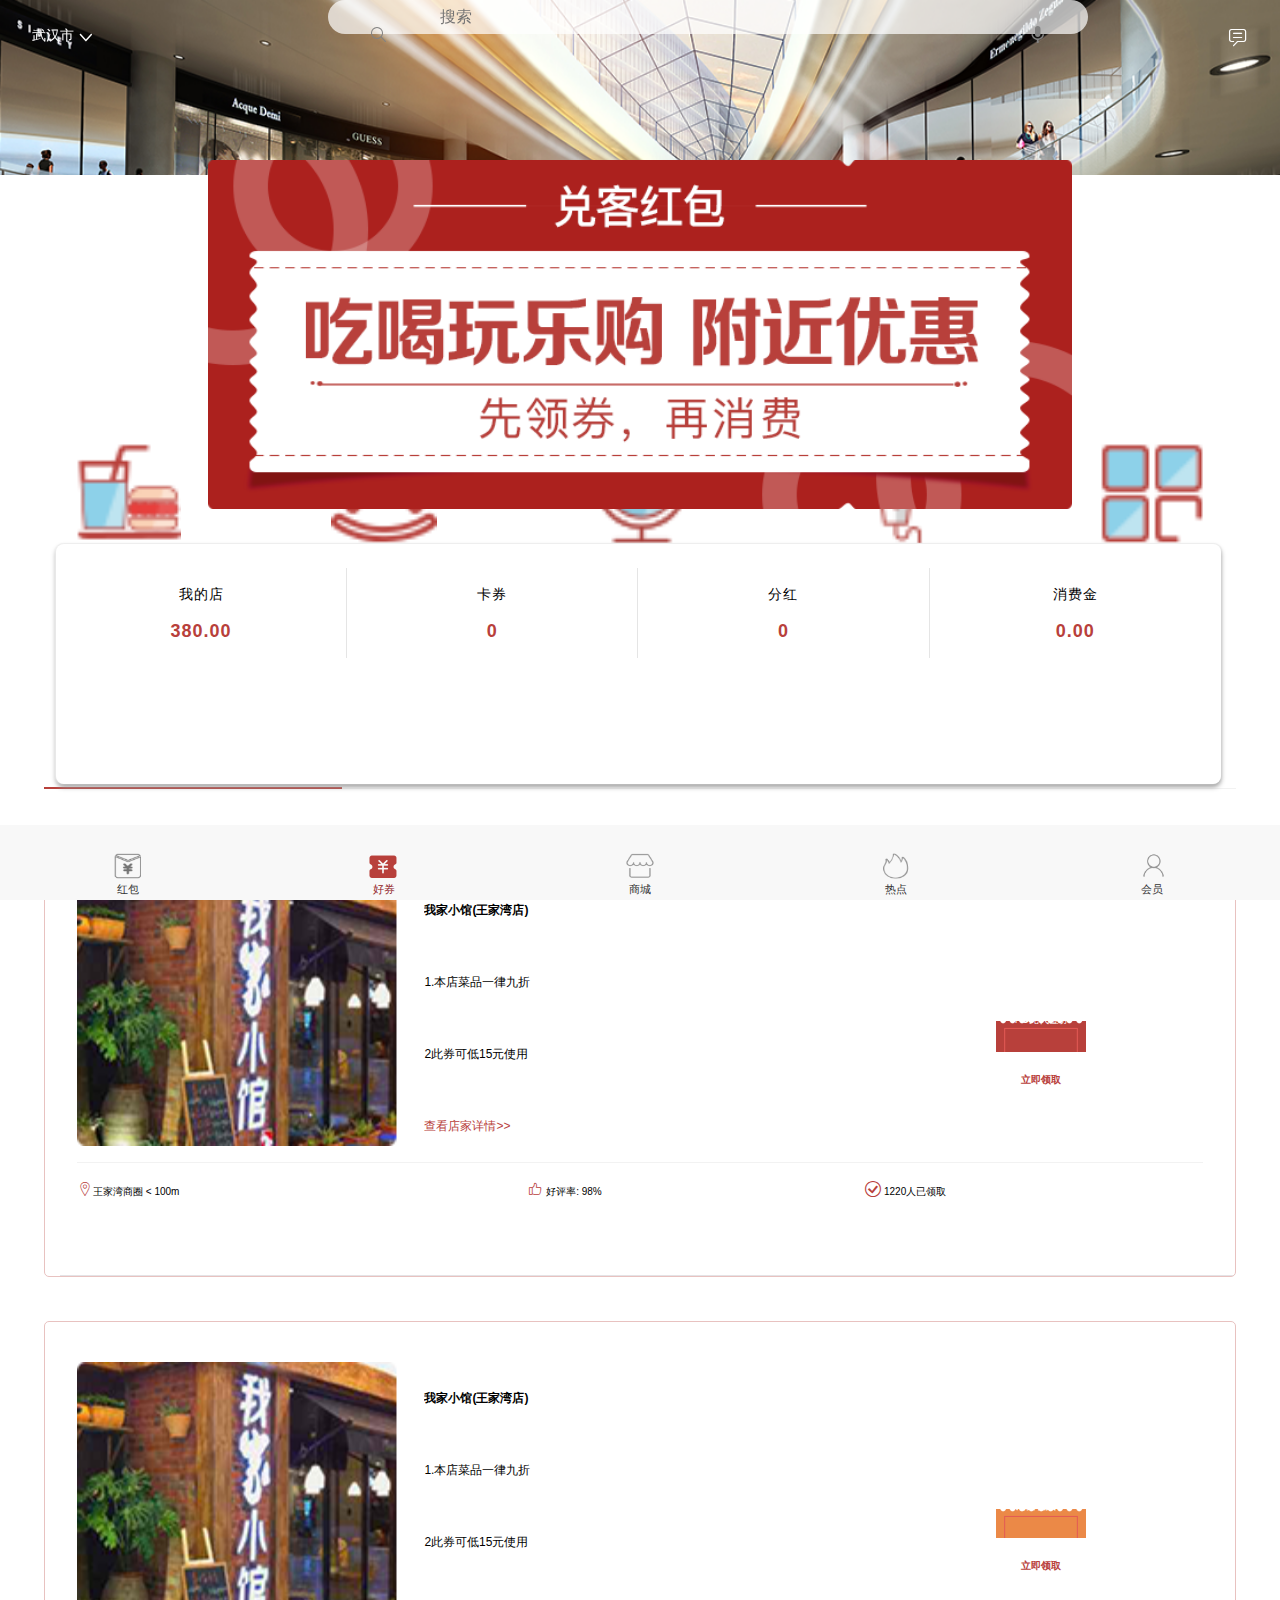
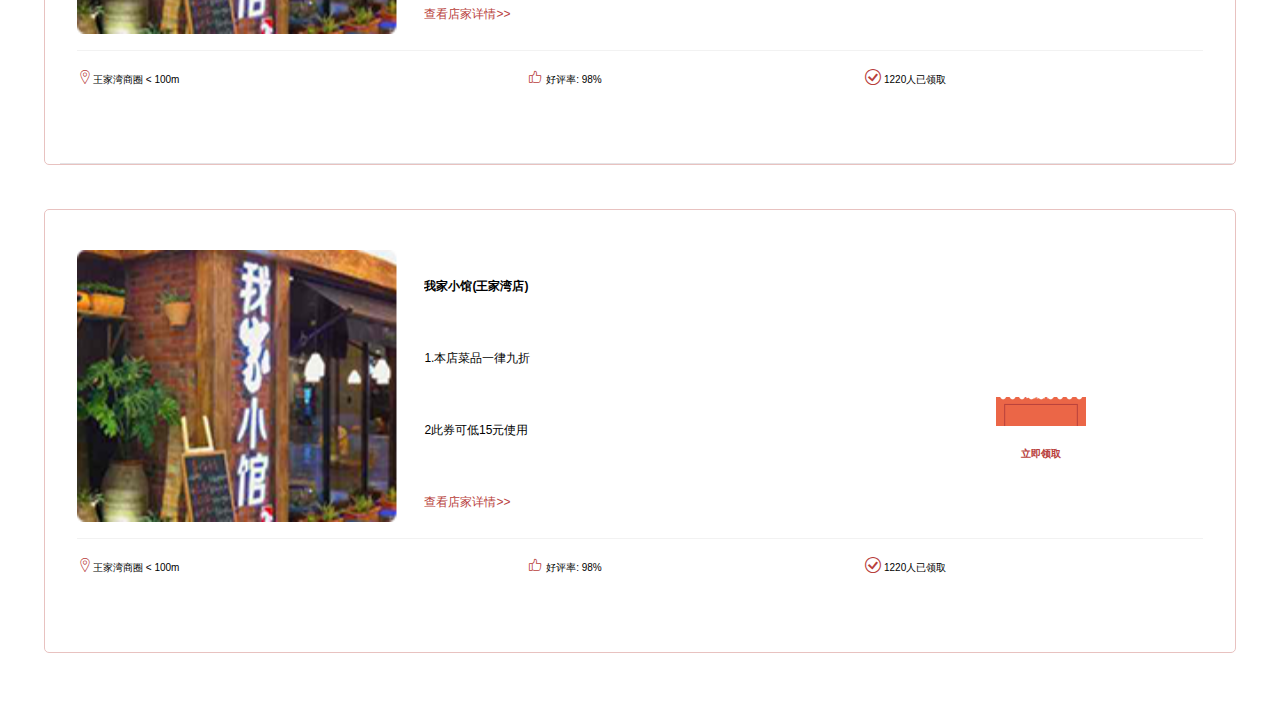
==== coupons.html @ 0a35e498 "a" ====
<!DOCTYPE html>
<html>

<head>
    <meta charset="utf-8">
    <title>兑客商城</title>
    <meta name="apple-touch-fullscreen" content="yes">
    <meta name="viewport" content="width=device-width, initial-scale=1,maximum-scale=1,user-scalable=no">
    <meta name="apple-mobile-web-app-capable" content="yes">
    <meta name="apple-mobile-web-app-status-bar-style" content="black">
    <meta name="format-detection" content="telephone = no" />
    <link rel="stylesheet" href="./css/common.css">
    <link rel="stylesheet" href="./mui/css/mui.min.css">
    <link rel="stylesheet" href="./iconfonts/iconfont.css">
    <script src="./js/rem.js"></script>

</head>

<body>
    <div class="w-content">
        <div class="w-banner">
            <div class="mui-slider">
                <div class="mui-slider-group mui-slider-loop">
                    <!--支持循环，需要重复图片节点-->
                    <div class="mui-slider-item mui-slider-item-duplicate">
                        <a href="#">
                            <img src="./images/w-imgs/coupons/banner.png" alt="">
                        </a>
                    </div>
                    <div class="mui-slider-item">
                        <a href="#">
                            <img src="./images/w-imgs/coupons/banner.png" alt="">
                        </a>

                    </div>
                    <div class="mui-slider-item">
                        <a href="#">
                            <img src="./images/imgs/index08.jpg" alt="">
                        </a>
                    </div>
                    <!--支持循环，需要重复图片节点-->
                    <div class="mui-slider-item mui-slider-item-duplicate">
                        <a href="#">
                            <img src="./images/w-imgs/coupons/banner.png" alt="">
                        </a>
                    </div>
                </div>
                <!-- <div class="mui-slider-indicator">
                    <div class="mui-indicator mui-active"></div>
                    <div class="mui-indicator"></div>
                </div> -->
            </div>
            <div class="w-cover">
                <div class="w-icon clear">
                    <form action="" class='w-search'>
                        <input type="search" placeholder="搜索">
                        <i class="iconfont icon-suosou"></i>
                        <i class="iconfont icon-yuyin
                        "></i>
                    </form>
                    <a href="#" class=" setting">
                        武汉市
                        <i class="iconfont icon-xiala"></i>
                    </a>

                    <a href="#" class=" meassage">
                        <i class="iconfont icon-xiaoxi1"></i>
                    </a>
                </div>
                <div class="w-info">

                    <div class="w-shopName">
                        <img src="./images/w-imgs/coupons/优惠券.png" alt="">
                    </div>


                </div>
                <div class="w-haveMoney">

                    <ul class="mui-clearfix">
                        <li>
                            <a href="#">
                                <p>我的店</p>
                                <span>380.00</span>
                            </a>
                        </li>
                        <li>
                            <a href="#">
                                <p>卡券</p>
                                <span>0</span>
                            </a>
                        </li>
                        <li>
                            <a href="#">
                                <p>分红</p>
                                <span>0</span>
                            </a>
                        </li>
                        <li>
                            <a href="#">
                                <p>消费金</p>
                                <span>0.00</span>
                            </a>
                        </li>
                    </ul>

                </div>
            </div>

        </div>
        <div class="w-classify">
            <ul class="w-classify-two mui-clearfix">
                <li>
                    <a href="#">
                        <img src="./images/w-imgs/coupons/food.png" alt="">
                        <p>美食</p>
                    </a>
                </li>
                <li>
                    <a href="#">
                        <img src="./images/w-imgs/coupons/child.png" alt="">
                        <p>亲子</p>
                    </a>
                </li>
                <li>
                    <a href="#">
                        <img src="./images/w-imgs/coupons/girl.png" alt="">
                        <p>丽人</p>
                    </a>
                </li>
                <li>
                    <a href="#">
                        <img src="./images/w-imgs/coupons/feel.png" alt="">
                        <p>休闲娱乐</p>
                    </a>
                </li>
                <li>
                    <a href="#">
                        <img src="./images/w-imgs/coupons/other.png" alt="">
                        <p>其它服务</p>
                    </a>
                </li>

            </ul>
            <div class="w-coupons">
                <div class='w-couponsTitle'>
                    <img src="./images/w-imgs/coupons/couponsTitle3.png" alt="">

                </div>
                <div class="w-couponItem">
                    <div id="segmentedControl" class="mui-segmented-control">
                        <a href="#item1" class="mui-control-item mui-active">全部</a>
                        <a href="#item2" class="mui-control-item">优惠最多</a>
                        <a href="#item3" class="mui-control-item">离我最近</a>
                        <a href="#item4" class="mui-control-item">人气最旺</a>
                    </div>

                    <div id="item1" class="mui-control-content mui-active mui-clearfix w-couponInfo">

                        <div id=" scroll " class="mui-scroll-wrapper " style='height:19rem; margin-bottom:3rem'>
                            <div class="mui-scroll ">

                                <ul class="mui-table-view mui-clearfix ">
                                    <li class="mui-table-view-cell w-couponInfoItem">
                                        <div class='w-couponInfoItemTop'>
                                            <div class="w-topLeft">
                                                <img src="./images/w-imgs/coupons/shopimg.png" alt="">
                                            </div>
                                            <ul class="w-topMiddle">
                                                <li>
                                                    我家小馆(王家湾店)
                                                </li>
                                                <li>
                                                    1.本店菜品一律九折
                                                </li>
                                                <li>
                                                    2此券可低15元使用
                                                </li>
                                                <li>
                                                    <a href="">
                                                        查看店家详情>>
                                                    </a>
                                                </li>

                                            </ul>
                                            <a class="w-topRight w-redImg">

                                                <p>
                                                    ¥
                                                    <strong>5</strong>元代金券
                                                </p>
                                                <p>
                                                    立即领取
                                                </p>

                                            </a>


                                        </div>
                                        <ul class="w-couponInfoItemFooter mui-clearfix">

                                            <li>
                                                <i class="iconfont icon-zuobiao"></i>王家湾商圈
                                                < <span>100</sapn>m

                                            </li>


                                            <li>
                                                <i class="iconfont icon-dianzan"></i> 好评率:
                                                <span>98</span>%

                                            </li>

                                            <li>
                                                <i class="iconfont icon-yuangou"></i>
                                                <span>1220</span>人已领取
                                            </li>


                                        </ul>

                                    </li>
                                    <li class="mui-table-view-cell w-couponInfoItem">
                                        <div class='w-couponInfoItemTop'>
                                            <div class="w-topLeft">
                                                <img src="./images/w-imgs/coupons/shopimg.png" alt="">
                                            </div>
                                            <ul class="w-topMiddle">
                                                <li>
                                                    我家小馆(王家湾店)
                                                </li>
                                                <li>
                                                    1.本店菜品一律九折
                                                </li>
                                                <li>
                                                    2此券可低15元使用
                                                </li>
                                                <li>
                                                    <a href="">
                                                        查看店家详情>>
                                                    </a>
                                                </li>

                                            </ul>
                                            <a class="w-topRight w-yellowImg">

                                                <p>
                                                    消费礼品卡
                                                </p>
                                                <p>
                                                    立即领取
                                                </p>

                                            </a>


                                        </div>
                                        <ul class="w-couponInfoItemFooter mui-clearfix">

                                            <li>
                                                <i class="iconfont icon-zuobiao"></i>王家湾商圈
                                                < <span>100</sapn>m

                                            </li>


                                            <li>
                                                <i class="iconfont icon-dianzan"></i> 好评率:
                                                <span>98</span>%

                                            </li>

                                            <li>
                                                <i class="iconfont icon-yuangou"></i>
                                                <span>1220</span>人已领取
                                            </li>


                                        </ul>

                                    </li>
                                    <li class="mui-table-view-cell w-couponInfoItem">
                                        <div class='w-couponInfoItemTop'>
                                            <div class="w-topLeft">
                                                <img src="./images/w-imgs/coupons/shopimg.png" alt="">
                                            </div>
                                            <ul class="w-topMiddle">
                                                <li>
                                                    我家小馆(王家湾店)
                                                </li>
                                                <li>
                                                    1.本店菜品一律九折
                                                </li>
                                                <li>
                                                    2此券可低15元使用
                                                </li>
                                                <li>
                                                    <a href="">
                                                        查看店家详情>>
                                                    </a>
                                                </li>

                                            </ul>
                                            <a class="w-topRight w-orangeImg">

                                                <p>
                                                    免费券
                                                </p>
                                                <p>
                                                    立即领取
                                                </p>

                                            </a>


                                        </div>
                                        <ul class="w-couponInfoItemFooter mui-clearfix">

                                            <li>
                                                <i class="iconfont icon-zuobiao"></i>王家湾商圈
                                                < <span>100</sapn>m

                                            </li>


                                            <li>
                                                <i class="iconfont icon-dianzan"></i> 好评率:
                                                <span>98</span>%

                                            </li>

                                            <li>
                                                <i class="iconfont icon-yuangou"></i>
                                                <span>1220</span>人已领取
                                            </li>


                                        </ul>

                                    </li>




                                </ul>
                            </div>
                        </div>




                    </div>

                </div>


            </div>
        </div>

        <!--底部 -->
        <footer>
            <ul class="r_footer ">
                <li>
                    <a href="index.html">
                        <i class="two-icon-hb"></i> 红包
                    </a>
                </li>
                <li>
                    <a href="javascript:;" class="w-currentColor">
                        <i class="two-icon-hq two-icon-hq-current"></i> 好券
                    </a>
                </li>
                <li>
                    <a href="sc.html">
                        <i class="two-icon-sc"></i> 商城
                    </a>
                </li>
                <li>
                    <a href="home.html">
                        <i class="two-icon-rd"></i> 热点
                    </a>
                </li>
                <li>
                    <a href="cp.html">
                        <i class="two-icon-hy"></i> 会员
                    </a>
                </li>
            </ul>
        </footer>


    </div>
    <script src="./js/jquery-3.3.1.min.js "></script>
    <script src="./mui/js/mui.min.js "></script>


    <script type="text/javascript ">
        setTimeout(function () {
            var gallery = mui('.mui-slider');
            gallery.slider({
                interval: 1800 //自动轮播周期，若为0则不自动播放，默认为0；
            });
        }, 300)
    </script>



</body>


</html>
---- css/common.css ----
@charset "utf-8";
@import url("../icon/iconfont.css");
@import url("../mui/css/mui.min.css");
body {
    font-family: '΢', Arial, Helvetica, sans-serif;
    text-rendering: optimizeLegibility;
    -ms-text-size-adjust: 100%;
    -webkit-text-size-adjust: 100%;
    font-size: 14px;
    color: #333;
    background: #f5f5f5;
    text-decoration: none;
}

html,
body,
div,
span,
object,
iframe,
h1,
h2,
h3,
h4,
h5,
h6,
p,
blockquote,
pre,
abbr,
address,
cite,
code,
del,
dfn,
em,
img,
ins,
kbd,
q,
samp,
small,
strong,
sub,
sup,
var,
b,
i,
dl,
dt,
dd,
ol,
ul,
li,
fieldset,
form,
label,
legend,
table,
caption,
tbody,
tfoot,
thead,
tr,
th,
td,
article,
aside,
details,
figure,
figcaption,
footer,
header,
hgroup,
menu,
nav,
section,
time,
mark,
audio,
video {
    margin: 0;
    padding: 0;
    border: 0;
    outline: 0;
    font-size: 100%;
    box-sizing: border-box;
}

article,
aside,
details,
figcaption,
figure,
footer,
header,
hgroup,
menu,
nav,
section {
    display: block;
    margin: 0;
}

table {
    border-collapse: collapse;
    border-spacing: 0;
    font-size: inherit;
}

fieldset,
img {
    border: 0;
}

address,
caption,
cite,
code,
dfn,
em,
strong,
th,
var,
label {
    font-weight: normal;
    font-style: normal;
}

li {
    list-style: none;
}

caption,
th {
    text-align: left;
}

h1,
h2,
h3,
h4,
h5,
h6 {
    font-weight: normal;
}

q:before,
q:after {
    content: '';
}

a {
    text-decoration: none;
}

a:focus,
a:hover {
    text-decoration: none;
}

input,
textarea,
select {
    font-family: inherit;
    font-size: inherit;
    font-weight: inherit;
    border-radius: 0
}

sup {
    vertical-align: text-top;
}

sub {
    vertical-align: text-bottom;
}

em {
    font-style: italic;
}

strong {
    font-weight: bold;
}

.clear {
    clear: both;
    overflow: hidden;
}

i,
em {
    display: inline-block;
    position: relative;
    font-style: normal;
}

a {
    outline: none;
}

.fl {
    float: left
}

.fr {
    float: right
}


/* r-banner */

.r-content {
    height: 100%;
    overflow: hidden;
    background-color: #fff;
}

.r-container {
    /* height: 100%; */
}

i {
    color: #fff;
}

.r-search a {
    font-size: 13px;
    color: #fffefe;
}

.r-banner img {
    height: 7.3rem;
    /* width: 100%; */
}

.r-banner {
    height: 7.3rem;
    width: 100%;
    position: relative;
    /* padding: .05rem .5rem; */
}

.r-search {
    z-index: 200;
    top: 0;
    overflow: hidden;
    padding: 0 .5rem;
    position: absolute;
    top: 0;
    width: 100%;
}

.r-search-left a {
    font-size: 15px;
}

.r-search-left {
    display: inline-block;
    padding-top: 8px;
}

.r-serach-c {
    width: 64%;
    position: relative;
}

.r-serach-c input {
    width: 100%;
    margin-top: 1px;
    height: 1.59rem;
    opacity: 0.65;
    line-height: 30px;
    border-radius: 15px;
    /* display: inline-block; */
    border: 0;
    text-indent: 1.2em;
    font-size: 13px;
    background: #ccc;
    color: #828282;
    max
}

.icon-xiaoxi {
    font-size: 25px;
    padding-top: 12px;
}

.icon-suosou {
    position: absolute;
    top: .401rem;
    left: .5rem;
    color: #828282;
}

.icon-yuyin {
    position: absolute;
    top: .45rem;
    right: .3rem;
    color: #828282;
}

.r-voucher ul li {
    float: left;
    width: 33.33%;
    text-align: center;
    border-right: 1px solid #E5E5E5;
    padding: 0.2rem 0;
    /* padding: 0 .5rem; */
}

.r-voucher ul li:last-child {
    border-right: 0;
}

.r-voucher {
    width: 90%;
    border-radius: 10px;
    box-shadow: 0px 3px 5px 0px rgba(0, 0, 0, 0.35);
    height: 3rem;
    margin: 0 0.7rem;
    position: absolute;
    top: 6.5rem;
    z-index: 2;
    background-color: #fff;
    box-sizing: border-box
}

.r-voucher ul {
    height: 100%;
    border-radius: 10px;
    padding: 0.3rem 0;
}

.r-voucher ul li a p {
    font-size: 14px;
    color: #3F3F3F;
    margin-bottom: 0.2rem;
    white-space: nowrap;
}

.r-voucher ul li a span {
    color: #b8403b;
    font-size: 18px;
    font-weight: 700;
}

.r-integral {
    padding-top: 3.3rem;
    /* margin: 0 .7rem; */
    width: 100%;
    height: 3rem;
}

.r-integral ul li {
    float: left;
    width: 50%;
    padding: .7rem;
    border: 1px solid #eee;
}

.r-integral ul li:last-child,
.r-integral ul li:first-child {
    border-left: 0;
    /* border-bottom: 0; */
}

.r-integral ul li:last-child,
.r-integral ul li:first-child {
    /* border-right: 0; */
}

.r-integral ul li a h3 {
    color: #ccc;
    font-size: 15px;
}

.r-integral ul li a p {
    color: #ccc;
    font-size: 12px;
}


/* footer */

footer {
    position: fixed;
    bottom: 0;
    width: 100%;
    border-top: 1px solid #f8f8f8;
    background: #f8f8f8;
    z-index: 100;
}

.r_footer {
    overflow: hidden;
    padding: .3rem 0;
    padding-bottom: 0;
}

.r_footer li {
    float: left;
    width: 20%;
    text-align: center;
    /* padding-bottom: 4px; */
    padding-top: 3px;
}

.r_footer li a {
    color: #646464;
    font-size: 11px;
    display: block
}

.r_footer li a i {
    color: #737373;
    font-size: 20px;
}

.mui-slider {
    position: relative;
    top: 0;
}

.a1 {
    position: relative;
    top: 0;
    /* top: -28px; */
}

.r-integral img {
    width: 39px;
    margin-right: .4rem;
    vertical-align: middle
}

.r-integral ul li a h3 {
    font-weight: 700;
    color: #3f3f3f;
    padding-top: 4px;
}

.r-integral ul li a p {
    color: #3f3f3f;
    font-size: 10px;
    white-space: nowrap;
}

.mui-segmented-control.mui-segmented-control-inverted .mui-control-item {
    color: #262626;
    font-weight: 700;
    font-size: 13px;
}

.mui-segmented-control.mui-segmented-control-inverted .mui-control-item.mui-active {
    color: #b8403b;
}

.r-integral-h img {
    width: 39px;
    margin-right: .4rem;
    vertical-align: middle
}

.r-integral-h ul li a h3 {
    font-weight: 700;
    color: #3f3f3f;
    padding-top: 4px;
    font-size: 15px;
    white-space: nowrap;
}

.r-integral-h {
    padding-top: 3rem;
}

.r-integral-h ul li {
    float: left;
    width: 50%;
    padding: .5rem 1.3rem;
    border: 1px solid #eee;
}

.r-integral-h ul li:last-child {
    border-left: 0;
}

.r-integral-h ul li a p {
    color: #3f3f3f;
    font-size: 10px;
    white-space: nowrap;
}

.r-price {
    margin-top: 4.5rem;
}

.r-price-tab {
    width: 100%;
    text-align: center;
    margin-bottom: .8rem;
}

.r-price-h {
    margin-top: 4rem;
}

.r-price-tab img {
    width: 70%;
}

.r-price-list {
    width: 100%;
    padding: 0 .7rem;
    padding-bottom: 3rem;
}

.r-price-list ul li {
    margin-bottom: 10px;
}

.r-price-list img {
    width: 100%;
    /* box-shadow: 0px 0px 0px 1px 
		rgba(184, 64, 59, 0.43); */
    border-radius: 6px;
}

marquee {
    height: 20px;
    overflow: hidden;
    font-size: 11px;
    color: #3f3f3f;
    text-align: left;
    /* position: absolute;
    left:15px;
    top:-.5rem; */
}

.marquee {
    position: absolute;
    left: 15px;
    top: -8.4rem;
    color: rgba(255, 255, 255, .7);
    z-index: 20;
    background-color: rgba(0, 0, 0, 0.35);
    border-radius: 5px;
    text-align: left
}

.r-voucher ul li:nth-child(2) p {
    padding-left: 9px;
}

.icon-huo {
    color: #b8403b;
}

.r-search-left .icon-xiangxia {
    padding-right: 15px;
    top: 2px;
}

.r-price-tab p {
    font-size: 10px;
    color: #3f3f3f;
    overflow: hidden;
}

.r-price {
    padding: 0 .5rem;
    padding-bottom: 1.5rem;
    position: relative;
}

.r-price-left img {
    width: 84px;
    margin-bottom: 5px;
}

.r-p {
    color: #fff;
    width: 30%;
    height: 40px;
    line-height: 28px;
    font-size: 14px;
    text-align: center;
    background: url("../img/矩形12@3x.png") no-repeat;
    background-size: 105px 26px;
    position: absolute;
    top: -10px;
    left: 1px;
    font-weight: 500;
}

.r-price-c p {
    font-size: 13px;
    color: #323232;
    font-weight: 700;
}

.r-price ul li {
    height: 110px;
    box-shadow: 0px 0px 0px 1px rgba(184, 64, 59, 0.43);
    border-radius: 3px;
    background-color: #fff;
    position: relative;
    margin-bottom: 30px;
}

.r-price-c img {
    width: 140px;
    height: 36px;
    position: absolute;
    left: 0;
    margin-top: 10px;
}

.r-price-c span {
    font-size: 12px;
    color: #b8403b;
    position: absolute;
    text-decoration: line-through;
    bottom: 21px;
}

.r-price-c a {
    font-size: 16px;
}

.r-price-c a {
    position: absolute;
    bottom: 0;
    right: 0;
}

.r-price-right a {
    font-size: 13px;
    color: #fff;
    font-weight: 700;
    background-color: #d74d48;
}

.r-price-right p {
    font-size: 10px;
}

.r-price-left {
    position: absolute;
    bottom: 0;
    left: 10px;
}

.r-price-c {
    position: absolute;
    left: 33%;
    height: 100%;
    padding: .5rem 0;
}

.r-price-c a {
    position: absolute;
    bottom: 10px;
    right: 14px;
    font-size: 20px;
    color: #b8403b;
    font-weight: 700;
    padding-right: 10px;
    ;
}

.r-price-right {
    position: absolute;
    right: 10px;
    padding: 50px 0;
    box-sizing: border-box;
}

.r-price-right a {
    height: 24px;
    text-align: center;
    line-height: 24px;
    display: block;
    border-radius: 5px;
}

.r-price-m li {
    margin-bottom: 10px;
}

.r-span {
    text-decoration: none;
    position: absolute;
    bottom: 13px;
    right: 10px;
    color: #b8403b;
    font-size: 11px;
}


/* footer */

footer {
    position: fixed;
    bottom: 0;
    width: 100%;
    border-top: 1px solid #f8f8f8;
    background: #f8f8f8;
    z-index: 100;
    /* max-width: 640px; */
}

.r_footer li {
    float: left;
    width: 20%;
    text-align: center;
    /* padding-bottom: 4px; */
    padding-top: 3px;
}

.r_footer li a {
    color: #333;
    font-size: 11px;
}

.r_footer li:hover a {
    color: #902126;
}

.two-icon-hb {
    background: url('../img/tab/红包@3x.png') no-repeat;
    width: 30px;
    height: 26px;
    background-size: 30px 26px;
    display: block;
    margin: 0 auto;
}

.two-icon-hq {
    background: url('../img/tab/优惠券\(1\)-01@3x.png') no-repeat;
    width: 30px;
    height: 26px;
    background-size: 30px 26px;
    display: block;
    margin: 0 auto;
}

.two-icon-sc {
    background: url('../img/tab/商城@3x.png') no-repeat;
    width: 30px;
    height: 26px;
    background-size: 30px 26px;
    display: block;
    margin: 0 auto;
}

.two-icon-rd {
    background: url('../img/tab/热点@3x.png') no-repeat;
    width: 30px;
    height: 26px;
    background-size: 30px 26px;
    display: block;
    margin: 0 auto;
}

.two-icon-hy {
    background: url('../img/tab/会员@3x.png') no-repeat;
    width: 23px;
    height: 26px;
    background-size: 25px 25px;
    display: block;
    margin: 0 auto;
}


/* wq */


/* inconfont */

@font-face {
    font-family: "iconfont";
    src: url('iconfont.eot?t=1525576503509');
    /* IE9*/
    src: url('iconfont.eot?t=1525576503509#iefix') format('embedded-opentype'), /* IE6-IE8 */
    url('[data-uri]') format('woff'), url('iconfont.ttf?t=1525576503509') format('truetype'), /* chrome, firefox, opera, Safari, Android, iOS 4.2+*/
    url('iconfont.svg?t=1525576503509#iconfont') format('svg');
    /* iOS 4.1- */
}

.iconfont {
    font-family: "iconfont" !important;
    /* font-size: 16px; */
    font-style: normal;
    -webkit-font-smoothing: antialiased;
    -moz-osx-font-smoothing: grayscale;
}

.icon-xiaoxi1:before {
    content: "\e6ad";
}

.icon-shezhi:before {
    content: "\e64c";
}


/* body */

.w-banner {
    position: relative
}

.w-banner .mui-slider .mui-slider-group .mui-slider-item {
    width: 100%;
    height: 175px;
}

.w-redPaperBanner .mui-slider .mui-slider-group .mui-slider-item {
    width: 100%;
    height: 140px;
}

.w-banner .w-icon {
    padding: 0 0.4rem;
    width: 100%;
    top: 0;
    position: absolute;
    z-index: 4;
}

.w-banner .w-icon .icon-xiala {
    vertical-align: -5px;
    margin-left: -2px;
}

.w-banner .w-icon .setting {
    position: absolute;
    top: 0.3rem;
    left: 0.4rem;
    z-index: 4;
    font-size: 14px
}

.w-banner .w-icon .meassage {
    position: absolute;
    top: 0.3rem;
    right: 0.4rem;
    z-index: 4;
}

.w-icon a {
    color: #fff;
}

.w-icon .w-search {
    width: 100%;
    padding: 0 2rem 0 3.7rem;
    position: relative;
}

.w-icon .w-hide {
    visibility: hidden;
}

.w-icon .w-search input {
    width: 100%;
    border: 0;
    border-radius: 20px;
    background: rgba(255, 255, 255, 0.7);
    padding: 0 1.4rem;
}

.w-icon .w-search input[type='search'] {
    text-align: left;
}

.w-icon .w-search .icon-suosou {
    position: absolute;
    top: 0.3rem;
    left: 4.2rem;
    font-size: 20px;
}

.w-icon .w-search .icon-yuyin {
    position: absolute;
    top: 0.3rem;
    right: 2.5rem;
    font-size: 20px;
}

.w-icon a i {
    display: inline-block;
    font-size: 20px;
    padding-top: 3px;
}

.w-banner .w-info {
    width: 100%;
    position: absolute;
    z-index: 2;
    top: 2rem;
}

.w-banner .w-info .w-shopName {
    width: 10.8rem;
    height: 3.3rem;
    position: absolute;
    left: 50%;
    margin-left: -5.4rem;
    z-index: 2;
}

.w-banner .w-info .w-shopName img {
    width: 100%;
}

.w-banner .w-haveMoney {
    letter-spacing: 1px;
    position: absolute;
    z-index: 2;
    top: 6.8rem;
    background-color: #fff;
    /* border: 1px solid #E5E5E5; */
    border-radius: 8px;
    height: 3rem;
    width: 91%;
    margin: 0 0.7rem;
    text-align: center;
    box-shadow: -1px 0 2px #eee, 0 -1px 1px #eee, 0 3px 5px #999, 1px 0 2px #eee;
}

.w-redPaperBanner .w-haveMoney {
    top: 5.4rem;
}

.w-banner .w-haveMoney ul {
    padding: 0.3rem 0;
}

.w-banner .w-haveMoney ul li {
    padding: 0.2rem 0;
    float: left;
    width: 25%;
    border-right: 1px solid #E5E5E5;
}

.w-banner .w-haveMoney ul li:last-child {
    border-right: 0;
}

.w-banner .w-haveMoney ul li p {
    margin-bottom: 0.2rem;
    color: #000;
}

.w-banner .w-haveMoney ul li span {
    color: #b8403b;
    font-size: 18px;
    font-weight: 700;
}

.w-classify {
    background-color: #fff;
    padding-top: 2.5rem;
    padding-bottom: 0.25rem;
    margin-bottom: 2.3rem;
}

.w-classify-two {
    margin-top: 0.8rem;
}

.w-classify-two li {
    float: left;
    width: 20%;
    text-align: center;
}

.w-classify-two li a img {
    height: 1.32rem
}

.w-classify-two li a p {
    margin-bottom: 0;
    color: #626262;
}


/* footer */

footer {
    position: fixed;
    bottom: 0;
    width: 100%;
    border-top: 1px solid #f8f8f8;
    background: #f8f8f8;
    z-index: 100;
    /* max-width: 640px; */
}

.r_footer li {
    float: left;
    width: 20%;
    text-align: center;
    /* padding-bottom: 4px; */
    padding-top: 3px;
}

.r_footer li a {
    color: #333;
    font-size: 11px;
}

.r_footer li:hover a {
    color: #902126;
}

.two-icon-hb-current {
    background: url('../images/imgs/tab/红包2@3x.png') no-repeat;
    background-size: 30px 26px;
}

.two-icon-hq-current {
    background: url('../images/imgs/tab/优惠券1.png') no-repeat;
}

.two-icon-sc-current {
    background: url('../images/imgs/tab/商城2@2x.png') no-repeat;
    background-size: 30px 26px;
}

.two-icon-rd-current {
    background: url('../images/imgs/tab/热点拷贝.png') no-repeat;
}

.two-icon-hy-current {
    background: url('../images/imgs/tab/会员2.png') no-repeat;
    background-size: 25px 25px;
}

.w-currentColor {
    color: #902126 !important;
}


/* 优惠券 */

.w-coupons {
    margin-top: 1rem;
    background-color: #fff
}

.w-couponsTitle {
    width: 10rem;
    margin: 0 auto;
    /* text-align: center; */
    margin-bottom: 0.5rem;
}

.w-couponsTitle img {
    width: 100%
}

.w-couponItem .mui-segmented-control {
    padding: 0 0.55rem;
    margin-top: 0.6rem;
    border: 0;
    border-left: 0 !important;
}

.w-couponItem .mui-segmented-control .mui-control-item {
    border-left: 0;
    color: #000;
    line-height: 30px;
    border-bottom: 1px solid #f2f2f2;
}

.w-couponItem .mui-segmented-control .mui-control-item.mui-active {
    color: #b8403b;
    border-bottom: 2px solid #b8403b;
    background-color: #fff
}

.w-couponInfo ul {
    padding: 0 0.55rem;
}

.w-couponInfoItem {
    margin-top: 0.55rem !important;
    width: 100%;
    height: 5.55rem;
    border: 1px solid #e8c2c0;
    border-radius: 5px;
    padding: 0.5rem 0.4rem 0 0.4rem !important;
}

.w-couponInfoItem .w-couponInfoItemTop {
    display: flex;
    flex-direction: row;
    border-bottom: 1px solid #f2f2f2;
}

.w-couponInfoItemTop .w-topLeft {
    width: 30%;
    height: 3.4rem;
    border-radius: 5px;
    /* float: left; */
}

.w-couponInfoItemTop .w-topLeft img {
    width: 100%;
    height: 100%;
    display: block;
}

.w-couponInfoItemTop .w-topMiddle {
    width: 40%;
    margin: 0 0.3rem;
    padding: 0;
}

.w-couponInfoItemTop .w-topMiddle li {
    line-height: 0.9rem;
    font-size: 12px;
    overflow: hidden;
}

.w-couponInfoItemTop .w-topMiddle li:first-child {
    font-size: 14px;
    font-weight: 600;
}

.w-couponInfoItemTop .w-topMiddle li a {
    color: #b8403b;
}

.w-couponInfoItemTop .w-topRight {
    padding-top: 0.6rem;
    margin-top: 0.8rem;
    width: 30%;
    height: 2.75rem;
}

.w-redImg {
    background: url('../images/w-imgs/coupons/bjimg.png') no-repeat center center;
}

.w-yellowImg {
    background: url('../images/w-imgs/coupons/bjimg2.png') no-repeat center center;
}

.w-orangeImg {
    background: url('../images/w-imgs/coupons/bjimg3.png') no-repeat center center;
}

.w-yellowImg p:first-child,
.w-orangeImg p:first-child {
    font-weight: 600;
}

.w-couponInfoItemTop .w-topRight p {
    color: #fff;
    font-size: 10px;
    text-align: center;
    line-height: 0.8rem;
}

.w-couponInfoItemTop .w-topRight strong {
    font-size: 14px;
    font-weight: 600;
}

.w-couponInfoItemTop .w-topRight p:last-child {
    width: 2.5rem;
    margin: 0 auto;
    color: #b8403b;
    background: #fff;
    line-height: 0.7rem;
    font-weight: 600;
}

.w-couponInfoItemFooter {
    padding: 0 !important;
}

.w-couponInfoItemFooter li {
    margin-top: 0.2rem;
    /* text-align: center; */
    float: left;
    width: 30%;
    font-size: 12px;
}

.w-couponInfoItemFooter li:first-child {
    width: 40%;
}

.w-couponInfoItemFooter li .iconfont {
    color: #b8403b;
}


/* 红包页面 */

@media screen and (min-width: 320px) {
    .w-nearRedPaperItem .w-itemMiddle li {
        margin-right: 10px;
        width: 15.25%;
    }
}

body {
    background-color: #fff !important;
    perspective: 1000;
}

.W-myRadPaper {
    width: 100%;
    margin-top: 3rem;
    height: 3rem;
    background: #fff;
}

.W-myRadPaper ul {
    border-top: 1px solid #f2f2f2;
    border-bottom: 1px solid #f2f2f2;
}

.W-myRadPaper li {
    display: flex;
    justify-content: center;
    padding-top: 0.65rem;
    float: left;
    width: 32%;
    font-size: 10px;
    border-left: 1px solid #f2f2f2;
}

.r-search-right .iconfont {
    font-size: 25px;
}

.W-myRadPaper li:first-child {
    width: 36%;
    border-left: 0;
}

.W-myRadPaper .w-itemLeft {
    width: 1.6rem;
    height: 1.75rem;
    margin-right: 0.2rem;
}

.W-myRadPaper .w-itemLeft img {
    width: 100%;
}

.W-myRadPaper .w-itemRight p {
    font-size: 12px;
    line-height: 0.2rem;
    color: #888;
}

.W-myRadPaper .w-itemRight p:first-child {
    font-weight: 600;
    font-size: 14px;
    color: #323232;
    line-height: 0.6rem;
}

.W-myRadPaper .w-itemRight p span {
    color: #b8403b;
}

.w-nearRedPaper {
    padding-top: 0.8rem;
    padding: 0 0.4rem;
    margin-bottom: 3rem;
    position: relative;
}

.w-redPaperTitle {
    width: 10rem;
    margin: 0 auto;
    /* text-align: center; */
    margin-bottom: 0.5rem;
}

.w-redPaperTitle img {
    width: 100%
}

.w-scrollFont {
    width: 6rem;
    line-height: 0.8rem;
    padding: 0 0.2rem;
    color: #000;
    margin-bottom: 0.2rem;
    border-radius: 5px;
    background-color: rgba(0, 0, 0, 0.5)
}

.w-nearRedPaperItem,
.w-sendRedPaper {
    margin-bottom: 10px;
    padding: 0.3rem;
    padding-bottom: 0;
    width: 100%;
    height: 132px;
    border: 1px solid #e8c2c0;
    border-radius: 5px;
}

.w-itemTitle {
    font-size: 14px
}

.w-itemTitle span {
    line-height: 0.8rem;
    padding-left: 0.2rem;
    display: inline-block;
    border-left: 2px solid #b8403b;
    font-weight: 600;
}

.w-itemTitle span em {
    font-weight: 400;
    font-size: 12px;
    color: #888;
}

.w-itemTitle a {
    color: #b8403b;
    font-size: 12px;
}

.w-nearRedPaperItem .w-itemTitle a .iconfont {
    font-size: 18px;
    vertical-align: -0.15rem;
    margin-right: -0.15rem;
}

.w-nearRedPaperItem .w-itemMiddle {
    margin-top: 0.3rem;
}

.w-nearRedPaperItem .w-itemMiddle li {
    margin-right: 20px;
    width: 15.25%;
    float: left;
    height: 60px;
    position: relative;
    margin-bottom: 15px;
}

.w-nearRedPaperItem .w-itemMiddle li:last-child {
    margin-right: 0;
    text-align: center;
    /* background: url('../images/w-imgs/redPaper/more2.png'); */
    /* border-radius: 5px; */
}

.w-londMore img {
    width: 100%;
}

.w-londMore span {
    display: inline-block;
    width: 8px;
    height: 8px;
    border-radius: 50%;
    background: #fff;
    margin-top: 1rem;
}

.w-londMore p {
    font-size: 12px;
    color: #fff;
}

.w-nearRedPaperItem .w-itemMiddle li:last-child img {
    width: 100%;
}

.w-nearRedPaperItem .w-itemMiddle li img {
    width: 100%;
}

.w-nearRedPaperItem .w-itemMiddle li .w-shopLogo {
    color: #fff;
    font-size: 14px;
    font-weight: 600;
    position: absolute;
    top: 1.7rem;
    left: 0.2rem;
}

.w-nearRedPaperItem .w-itemMiddle li .w-redPaperNum {
    position: absolute;
    top: 0.6rem;
    left: 50%;
    transform: translateX(-50%);
    color: #b8403b;
}

.w-nearRedPaperItem .w-itemMiddle li .w-redPaperNum strong {
    font-size: 18px;
}

.w-nearRedPaperItem .w-itemMiddle li .w-logo {
    width: 100%;
    height: 100%;
    position: absolute;
    top: 0;
    left: 0;
}

.w-nearRedPaperItem .w-itemMiddle li .w-logo:first-child {
    z-index: 2;
}

.w-nearRedPaperItem .w-itemFooter li {
    font-size: 12px!important;
    color: #b8403b;
}

.w-nearRedPaperItem .w-itemFooter li:first-child span:first-child {
    padding: 0.2rem 0.2rem 0.15rem 0.2rem;
    background-color: #fcabaf;
    /* margin-right: 0.1rem; */
    font-weight: 600;
}

.w-nearRedPaperItem .w-itemFooter li:nth-child(2) i {
    margin-bottom: 0.2rem;
    display: inline-block;
    padding-top: 0.1rem;
    padding: 0 0.2rem;
    background: rgba(184, 64, 59, 0.6);
    color: #fff;
}

.w-nearRedPaperItem .w-itemFooter li:nth-child(2) span {
    font-weight: 600;
}

.w-sendRedPaperImg .w-send {
    position: absolute;
    top: 1.7rem;
    left: 3rem;
    width: 5rem;
    height: 1.05rem;
    line-height: 1.2rem;
    text-align: center;
    font-weight: 600;
    color: #b8403b;
    background-color: #ffd265;
    border-radius: 15px;
}

.w-sendRedPaper {
    padding: 0 !important;
    height: 115px;
}

.w-sendRedPaper .w-itemTitle {
    margin: 0.3rem;
}

.w-sendRedPaperImg {
    widows: 100%;
    position: relative;
}

.w-sendRedPaperImg img {
    display: block;
    width: 100%
}

.w-fixedImg {
    width: 34px;
    height: 39px;
    position: fixed;
    bottom: 56px;
    right: 0;
    z-index: 99;
}

.w-fixedImg img {
    width: 100%;
    animation: swing 0.8s infinite
}

@keyframes swing {
    0% {
        transform: rotate(0deg);
    }
    50% {
        transform: rotate(-20deg);
    }
    100% {
        transform: rotate(0deg);
    }
}

.r-cp-c-left img {
    width: 95px!important;
}

.r-coupon-header {
    height: 40px;
    /* border-bottom:1px solid #ccc; */
}

.r-coupon-header ul {
    overflow: hidden;
    /* border-bottom:1px solid #ccc;  */
}

.r-coupon-header ul li {
    /* float: left; */
    box-sizing: border-box;
    padding: 0 20px;
    /* width: 33.3%; */
    /* line-height: 40px; */
    color: #262626;
    font-size: 10px;
    /* text-align: center */
}

.r-coupon-header ul .active a {
    display: block;
    border-bottom: 1px solid #b8403b;
}

.r-coupon-header ul li a {
    color: #262626;
    font-weight: 700;
    font-size: 13px;
}

.r-cp-c {
    padding: .7rem;
    padding-bottom: 3rem;
    background-color: #fff;
}

.r-cp-c ul li {
    border: solid 1px #e8c2c0;
    overflow: hidden;
    margin-bottom: 10px;
    padding: .5rem .5rem 1.5rem .5rem;
    position: relative;
}

.r-coupon-header ul .active a {
    color: #b8403b;
}

.r-cp-c-left img {
    width: 95px;
}

.r-cp-c-center {
    margin-left: 10px;
}

.r-cp-c-center h5 {
    font-size: 14px;
    color: #262626;
    font-weight: 700;
}

.r-cp-c-center p {
    font-size: 10px;
    color: #ccc;
    margin-top: 3px;
}

.r-cp-c-center-box {
    background-color: #fffbec;
    /* margin-top: 10px; */
    padding: .5rem 0 4px 0;
}

.r-cp-c-center-box h3 {
    font-size: 15px;
    font-weight: 700;
    color: #333333;
}

.r-cp-c-center-box p {
    color: #808080;
    font-size: 10px;
    /* padding-top: 8px; */
    padding-top: 4px;
}

.r-cp-c-right-a {
    position: absolute;
    width: 50px;
    text-align: center;
    white-space: normal;
    bottom: 25px;
    border-radius: 5px;
    padding: 1px 10px;
    right: 0px;
    font-size: 10px;
    background-color: #ff1e36;
    color: #fff!important;
}

.r-cp-c-bottom {
    position: absolute;
    width: 100%;
    text-align: center;
    bottom: 5px;
    font-size: 14px;
    margin-top: 10px;
    font-weight: 700;
}

.r-cp-c-bottom a {
    color: #999999;
}

.r-cp-c-bottom span {
    color: #595959;
}


/* 媒体查询 */

@media screen and (min-width: 320px) {
    /* .r-serach-c i{
        top: .2rem;
    } */
    .r-price {
        margin-top: 3.5rem;
    }
    /* 红包页面 */
    .w-nearRedPaperItem .w-itemMiddle li {
        margin-right: 10px;
        width: 17%;
    }
    .w-itemTitle {
        font-size: 12px;
    }
    /* 优惠券页面 */
    .w-couponInfoItemTop .w-topMiddle li:first-child {
        font-size: 12px;
    }
    .w-couponInfoItemFooter li {
        font-size: 10px;
    }
    @media screen and (max-width: 320px) {
        .r-price-c img {
            width: 120px;
        }
        .r-voucher ul li:nth-child(2) p {
            padding-left: 2px;
        }
        .r-price-right a {
            display: inline-block
        }
        .r-price-right {
            right: 0;
            text-align: center;
        }
        .r-p {
            background-size: 90px 26px;
        }
        .r-price-right a {
            font-weight: normal;
            padding: 2px;
        }
        .r-price-c a {
            right: 26px;
        }
        .r-span {
            right: 20px;
            bottom: 13px;
        }
        .r-cp-c-left img {
            width: 70px;
        }
        .r-cp-c-center h5 {
            font-size: 11px;
        }
        .r-cp-c-center-box {
            padding: 0;
        }
        .r-cp-c-center-box p {
            padding-top: 0;
        }
        .r-cp-c-left img {
            width: 70px!important;
        }
    }
    @media screen and (min-width: 414px) {
        /* .r-serach-c i{
        top: .35rem;
    } */
    }
    /* iphonex */
    @media only screen and (device-width: 375px) and (device-height: 812px) and (-webkit-device-pixel-ratio: 3) {
        body {
            padding-bottom: constant(safe-area-inset-bottom);
            padding-bottom: env(safe-area-inset-bottom);
        }
    }
---- iconfonts/iconfont.css ----
@font-face {font-family: "iconfont";
  src: url('iconfont.eot?t=1527560250918'); /* IE9*/
  src: url('iconfont.eot?t=1527560250918#iefix') format('embedded-opentype'), /* IE6-IE8 */
  url('[data-uri]') format('woff'),
  url('iconfont.ttf?t=1527560250918') format('truetype'), /* chrome, firefox, opera, Safari, Android, iOS 4.2+*/
  url('iconfont.svg?t=1527560250918#iconfont') format('svg'); /* iOS 4.1- */
}

.iconfont {
  font-family:"iconfont" !important;
  font-size:16px;
  font-style:normal;
  -webkit-font-smoothing: antialiased;
  -moz-osx-font-smoothing: grayscale;
}

.icon-weibiaoti2:before { content: "\e649"; }

.icon-yuangou:before { content: "\e60e"; }

.icon-yuyin:before { content: "\e634"; }

.icon-biaoji:before { content: "\e708"; }

.icon-zuobiao:before { content: "\e637"; }

.icon-dianzan:before { content: "\e69c"; }

.icon-suosou:before { content: "\e60b"; }

.icon-xiala:before { content: "\e798"; }
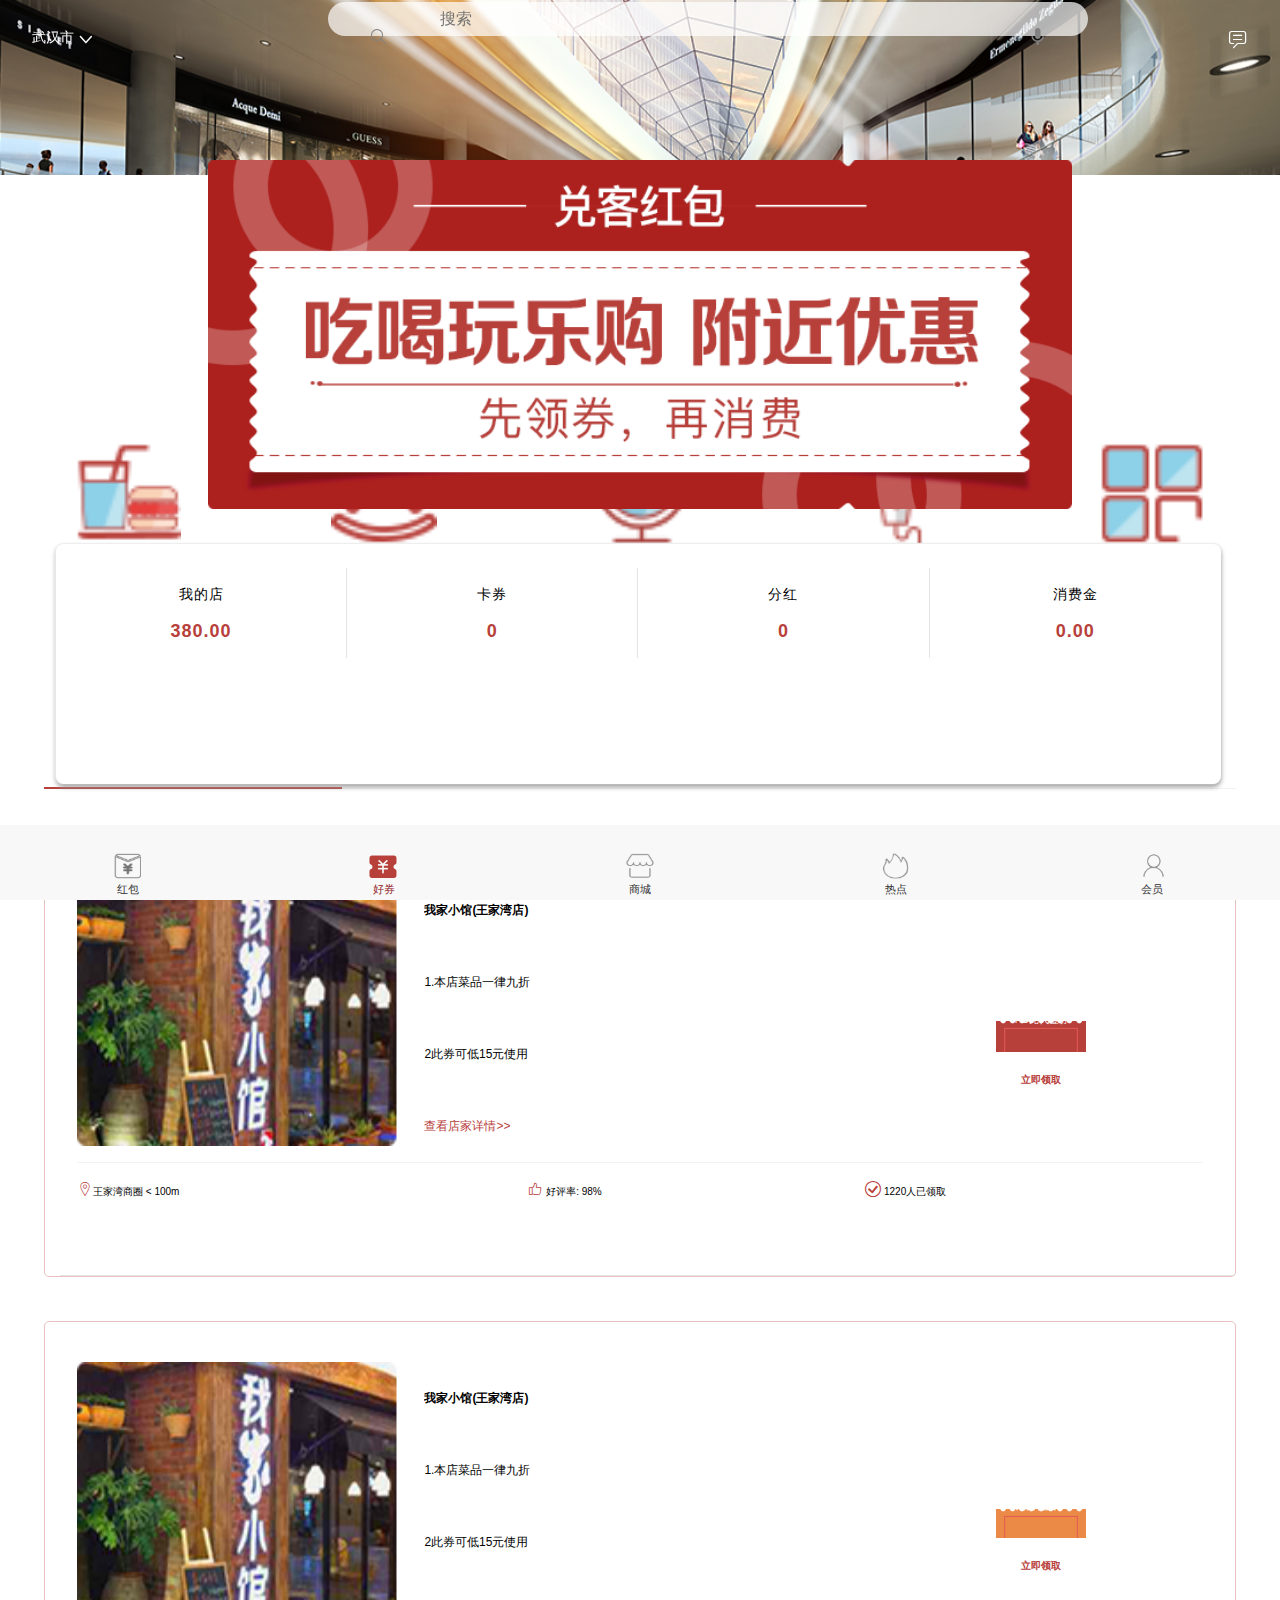
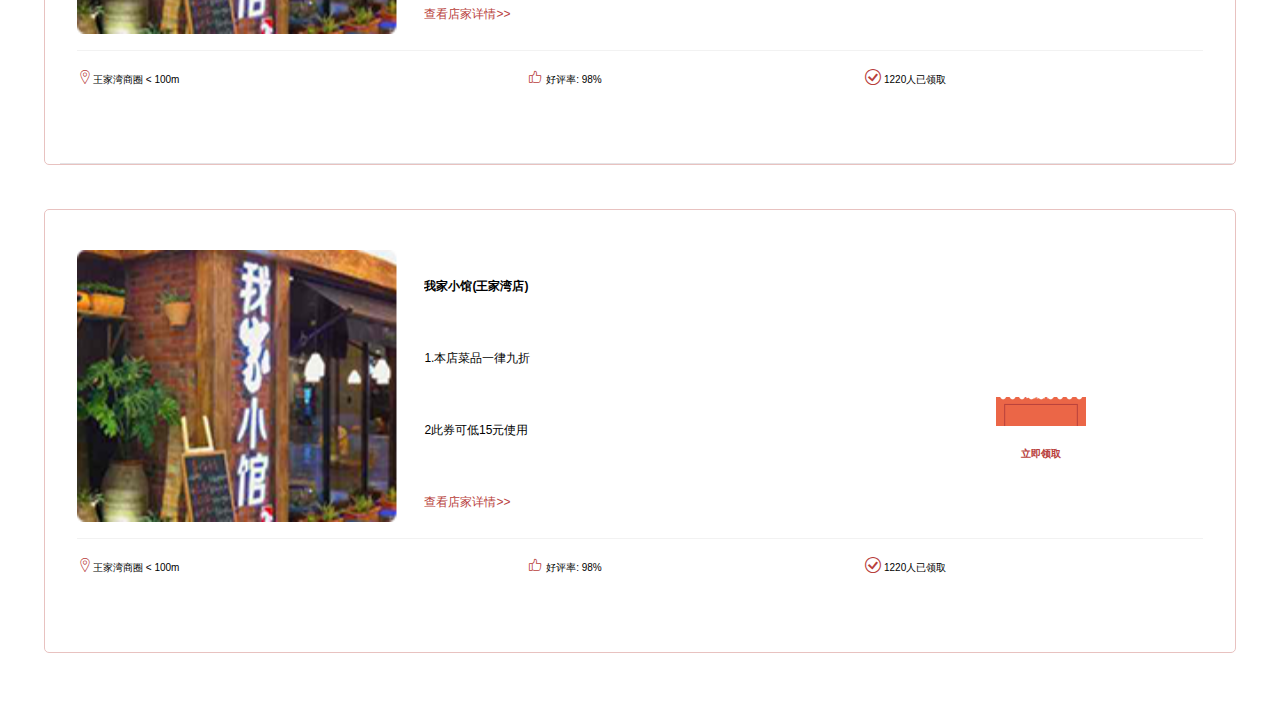
==== commit aa88858e: "a" ====
--- a/coupons.html
+++ b/coupons.html
@@ -85,7 +85,7 @@
                             </a>
                         </li>
                         <li>
-                            <a href="#">
+                            <a href="cp.html">
                                 <p>卡券</p>
                                 <span>0</span>
                             </a>
@@ -382,7 +382,7 @@
                     </a>
                 </li>
                 <li>
-                    <a href="cp.html">
+                    <a href="person.html">
                         <i class="two-icon-hy"></i> 会员
                     </a>
                 </li>
--- a/css/common.css
+++ b/css/common.css
@@ -1,6 +1,6 @@
-    @charset "utf-8";
+@charset "utf-8";
 @import url("../icon/iconfont.css");
-@import url("../mui/css/mui.min.css");
+@import url("../mui/css/mui.css");
 body {
     font-family: '΢', Arial, Helvetica, sans-serif;
     text-rendering: optimizeLegibility;
@@ -208,7 +208,6 @@
     float: right
 }
 
-
 /* r-banner */
 
 .r-content {
@@ -381,7 +380,6 @@
     font-size: 12px;
 }
 
-
 /* footer */
 
 footer {
@@ -446,6 +444,15 @@
     font-size: 10px;
     white-space: nowrap;
 }
+.mui-slider-indicator.mui-segmented-control {
+    position: fixed;
+    z-index: 100;
+    background-color: #fff;
+    top: 0;
+}
+.mui-r-cp {
+    margin-top: 40px;
+}
 
 .mui-segmented-control.mui-segmented-control-inverted .mui-control-item {
     color: #262626;
@@ -455,6 +462,10 @@
 
 .mui-segmented-control.mui-segmented-control-inverted .mui-control-item.mui-active {
     color: #b8403b;
+}
+.mui-segmented-control.mui-segmented-control-inverted .mui-control-item.mui-active {
+    color: #b8403b;
+    border-bottom: 2px solid #b8403b!important;
 }
 
 .r-integral-h img {
@@ -507,8 +518,10 @@
 }
 
 .r-price-tab img {
-    width: 70%;
-}
+    width: 74%;
+    height: 18px;
+}
+
 
 .r-price-list {
     width: 100%;
@@ -550,7 +563,7 @@
 }
 
 .r-voucher ul li:nth-child(2) p {
-    padding-left: 9px;
+    padding-left: 5px;
 }
 
 .icon-huo {
@@ -586,7 +599,7 @@
     line-height: 28px;
     font-size: 14px;
     text-align: center;
-    background: url("../img/矩形12@3x.png") no-repeat;
+    background: url("../images/r-imgs/矩形12@3x.png") no-repeat;
     background-size: 105px 26px;
     position: absolute;
     top: -10px;
@@ -698,7 +711,6 @@
     font-size: 11px;
 }
 
-
 /* footer */
 
 footer {
@@ -729,7 +741,7 @@
 }
 
 .two-icon-hb {
-    background: url('../img/tab/红包@3x.png') no-repeat;
+    background: url('../images/imgs/tab/红包@3x.png') no-repeat;
     width: 30px;
     height: 26px;
     background-size: 30px 26px;
@@ -738,7 +750,7 @@
 }
 
 .two-icon-hq {
-    background: url('../img/tab/优惠券\(1\)-01@3x.png') no-repeat;
+    background: url('../images/imgs/tab/优惠券\(1\)-01@3x.png') no-repeat;
     width: 30px;
     height: 26px;
     background-size: 30px 26px;
@@ -747,7 +759,7 @@
 }
 
 .two-icon-sc {
-    background: url('../img/tab/商城@3x.png') no-repeat;
+    background: url('../images/imgs/tab/商城@3x.png') no-repeat;
     width: 30px;
     height: 26px;
     background-size: 30px 26px;
@@ -756,7 +768,7 @@
 }
 
 .two-icon-rd {
-    background: url('../img/tab/热点@3x.png') no-repeat;
+    background: url('../images/imgs/tab/热点@3x.png') no-repeat;
     width: 30px;
     height: 26px;
     background-size: 30px 26px;
@@ -765,7 +777,7 @@
 }
 
 .two-icon-hy {
-    background: url('../img/tab/会员@3x.png') no-repeat;
+    background: url('../images/imgs/tab/会员@3x.png') no-repeat;
     width: 23px;
     height: 26px;
     background-size: 25px 25px;
@@ -773,9 +785,7 @@
     margin: 0 auto;
 }
 
-
 /* wq */
-
 
 /* inconfont */
 
@@ -805,7 +815,6 @@
     content: "\e64c";
 }
 
-
 /* body */
 
 .w-banner {
@@ -825,7 +834,7 @@
 .w-banner .w-icon {
     padding: 0 0.4rem;
     width: 100%;
-    top: 0;
+    top: 2px;
     position: absolute;
     z-index: 4;
 }
@@ -987,7 +996,6 @@
     color: #626262;
 }
 
-
 /* footer */
 
 footer {
@@ -1043,7 +1051,6 @@
 .w-currentColor {
     color: #902126 !important;
 }
-
 
 /* 优惠券 */
 
@@ -1201,7 +1208,6 @@
     color: #b8403b;
 }
 
-
 /* 红包页面 */
 
 @media screen and (min-width: 320px) {
@@ -1219,7 +1225,7 @@
 .W-myRadPaper {
     width: 100%;
     margin-top: 3rem;
-    height: 3rem;
+    height: 3.2rem;
     background: #fff;
 }
 
@@ -1258,7 +1264,7 @@
 }
 
 .W-myRadPaper .w-itemRight p {
-    font-size: 12px;
+    font-size: 10px;
     line-height: 0.2rem;
     color: #888;
 }
@@ -1282,10 +1288,12 @@
 }
 
 .w-redPaperTitle {
-    width: 10rem;
+    width: 73%;
+    height:18px;
+    margin-bottom: 8px !important;
     margin: 0 auto;
-    /* text-align: center; */
-    margin-bottom: 0.5rem;
+    text-align: center;
+    
 }
 
 .w-redPaperTitle img {
@@ -1293,22 +1301,30 @@
 }
 
 .w-scrollFont {
-    width: 6rem;
+    /* width: 5rem;
     line-height: 0.8rem;
     padding: 0 0.2rem;
     color: #000;
     margin-bottom: 0.2rem;
     border-radius: 5px;
-    background-color: rgba(0, 0, 0, 0.5)
+    background-color: rgba(0, 0, 0, 0.5) */
+     /* text-align: center; */
+    margin: 0 auto; 
+    
+}
+.w-scrollFont marquee{
+    line-height: 12px;
+    text-align: center
 }
 
 .w-nearRedPaperItem,
 .w-sendRedPaper {
-    margin-bottom: 10px;
-    padding: 0.3rem;
+    margin-bottom: 15px;
+    padding:0.3rem;
     padding-bottom: 0;
-    width: 100%;
-    height: 132px;
+    
+    width: 100%;
+    height: 140px;
     border: 1px solid #e8c2c0;
     border-radius: 5px;
 }
@@ -1352,7 +1368,7 @@
     float: left;
     height: 60px;
     position: relative;
-    margin-bottom: 15px;
+    margin-bottom: 20px;
 }
 
 .w-nearRedPaperItem .w-itemMiddle li:last-child {
@@ -1393,8 +1409,8 @@
     font-size: 14px;
     font-weight: 600;
     position: absolute;
-    top: 1.7rem;
-    left: 0.2rem;
+    top: 1.8rem;
+    left: 0.3rem;
 }
 
 .w-nearRedPaperItem .w-itemMiddle li .w-redPaperNum {
@@ -1422,23 +1438,18 @@
 }
 
 .w-nearRedPaperItem .w-itemFooter li {
-    font-size: 12px!important;
-    color: #b8403b;
-}
-
-.w-nearRedPaperItem .w-itemFooter li:first-child span:first-child {
-    padding: 0.2rem 0.2rem 0.15rem 0.2rem;
-    background-color: #fcabaf;
-    /* margin-right: 0.1rem; */
-    font-weight: 600;
-}
+    font-size: 12px !important;
+    color: #888;
+}
+
+
 
 .w-nearRedPaperItem .w-itemFooter li:nth-child(2) i {
     margin-bottom: 0.2rem;
     display: inline-block;
     padding-top: 0.1rem;
     padding: 0 0.2rem;
-    background: rgba(184, 64, 59, 0.6);
+    background: rgba(184, 64, 59, 0.3);
     color: #fff;
 }
 
@@ -1506,28 +1517,33 @@
 }
 
 .r-cp-c-left img {
-    width: 95px!important;
+    width: 95px !important;
 }
 
 .r-coupon-header {
     height: 40px;
+    position: fixed;
+    background-color: #fff;
+    z-index: 10;
+    top:0;
+    width: 100%;
     /* border-bottom:1px solid #ccc; */
 }
 
 .r-coupon-header ul {
     overflow: hidden;
-    /* border-bottom:1px solid #ccc;  */
+    border-bottom:1px solid #ccc; 
 }
 
 .r-coupon-header ul li {
-    /* float: left; */
+    float: left;
     box-sizing: border-box;
     padding: 0 20px;
-    /* width: 33.3%; */
-    /* line-height: 40px; */
+    width: 33.3%;
+    line-height: 40px;
     color: #262626;
     font-size: 10px;
-    /* text-align: center */
+    text-align: center
 }
 
 .r-coupon-header ul .active a {
@@ -1543,6 +1559,7 @@
 
 .r-cp-c {
     padding: .7rem;
+    margin-top: 40px;
     padding-bottom: 3rem;
     background-color: #fff;
 }
@@ -1551,7 +1568,7 @@
     border: solid 1px #e8c2c0;
     overflow: hidden;
     margin-bottom: 10px;
-    padding: .5rem .5rem 1.5rem .5rem;
+    padding: .5rem 0rem 1.5rem .5rem;
     position: relative;
 }
 
@@ -1564,7 +1581,10 @@
 }
 
 .r-cp-c-center {
-    margin-left: 10px;
+    margin-left: 6px;
+    width: 70%;
+    float: right;
+    margin-top: -98px;
 }
 
 .r-cp-c-center h5 {
@@ -1580,9 +1600,12 @@
 }
 
 .r-cp-c-center-box {
-    background-color: #fffbec;
+    /* background-color: #fffbec; */
     /* margin-top: 10px; */
     padding: .5rem 0 4px 0;
+    background: url("../images/r-imgs/icon/卡券@3x.png") no-repeat;
+    background-size: 100% 60px;
+    padding-left: 5px;
 }
 
 .r-cp-c-center-box h3 {
@@ -1597,19 +1620,26 @@
     /* padding-top: 8px; */
     padding-top: 4px;
 }
+.r-cp-c-bottom a{
+    color: #999999!important;
+}
+.r-cp-c-bottom span{
+    color: #ff2764!important;
+}
+
 
 .r-cp-c-right-a {
     position: absolute;
     width: 50px;
     text-align: center;
     white-space: normal;
-    bottom: 25px;
+    bottom: 56px;
     border-radius: 5px;
     padding: 1px 10px;
-    right: 0px;
+    right: 8px;
     font-size: 10px;
     background-color: #ff1e36;
-    color: #fff!important;
+    color: #fff !important;
 }
 
 .r-cp-c-bottom {
@@ -1621,7 +1651,9 @@
     margin-top: 10px;
     font-weight: 700;
 }
-
+.r-cp-c-center span{
+    font-size: 10px;
+}
 .r-cp-c-bottom a {
     color: #999999;
 }
@@ -1630,20 +1662,112 @@
     color: #595959;
 }
 
+.banner-ad-r {
+    height: 75px;
+    width: 100%;
+    margin-top: 2.7rem;
+}
+
+.r-place {
+    font-size: 15px !important;
+}
+
+.r-icon-xiala {
+    top: -1px !important;
+}
+
+.banner-ad-r img {
+    height: 75px;
+    width: 100%;
+}
+
+.banner-ad-r {
+    padding-bottom: 3rem;
+}
+
+.r-icon-xiaoxi {
+    font-size: 25px !important;
+}
+
+.banner-ad-box-ul1,
+.banner-ad-box-ul2 {
+    overflow: hidden;
+}
+
+.banner-ad-box-ul1 li,
+.banner-ad-box-ul2 li {
+    float: left;
+    text-align: center;
+    width: 33.3%;
+    height: 50px;
+    padding: 20px 0 85px 0;
+}
+
+.banner-ad-box-ul1 li a span,
+.banner-ad-box-ul2 li a span {
+    color: #999;
+    font-size: 10px;
+}
+
+.banner-ad-box-ul1 li a p,
+.banner-ad-box-ul2 li a p {
+    color: #3f3f3f;
+    font-weight: 700;
+    font-size: 13px;
+    margin-bottom: -8px;
+}
+
+.banner-ad-box-ul1 li img,
+.banner-ad-box-ul2 li img {
+    width: 40px;
+    height: 36px;
+}
+
+.banner-ad-box-ul1 li {
+    border-bottom: 1px solid #e5e5e5;
+}
+
+.banner-ad-box-ul1 li {
+    border-right: 1px solid #e5e5e5;
+}
+
+.banner-ad-box-ul2 li {
+    border-right: 1px solid #e5e5e5;
+}
+
+.banner-ad-box-ul1 li:first-child {
+    border-right: 1px solid #e5e5e5;
+}
+
+.banner-ad-box-ul1 li:nth-child(4) {
+    border-right: 1px solid #e5e5e5;
+    border-bottom: 1px solid #e5e5e5;
+}
+
+.banner-ad-box-ul1 li:nth-child(5),
+.banner-ad-box-ul1 li:last-child {
+    border-bottom: 1px solid #e5e5e5;
+}
+
+.banner-ad-box-ul2 li:first-child {
+    border-right: 1px solid #e5e5e5;
+}
+
+.banner-ad-box-ul2 li {
+    border-bottom: 1px solid #e5e5e5;
+}
 
 /* 媒体查询 */
 
 @media screen and (min-width: 320px) {
-    /* .r-serach-c i{
-        top: .2rem;
-    } */
+
     .r-price {
         margin-top: 3.5rem;
     }
     /* 红包页面 */
     .w-nearRedPaperItem .w-itemMiddle li {
         margin-right: 10px;
-        width: 17%;
+        width: 17.6%;
     }
     .w-itemTitle {
         font-size: 12px;
@@ -1655,16 +1779,45 @@
     .w-couponInfoItemFooter li {
         font-size: 10px;
     }
+    /* iphone4-5-5s-se */
     @media screen and (max-width: 320px) {
         .r-price-c img {
             width: 120px;
         }
+        .r-price-right a{
+            font-size: 10px;
+            display: block;
+            padding: 0 5px;
+        }
+        .r-serach-c{
+            width: 57%;
+        }
+        .icon-xiaoxi{
+            padding-top: 10px;
+        }
+        .r-voucher ul li a p{
+            font-size: 12px;
+        }
+        .r-cp-c-center{
+            margin-left: 6px;
+            margin-right: 10px;
+            width: 70%;
+            float: right;
+            margin-top: 1px;
+            
+        }
+        .r-cp-c-right-a{
+            bottom: 37px;
+            /* width: 0; */
+            right: 13px;
+            width: 44px;
+            white-space: normal;
+        }
+        
         .r-voucher ul li:nth-child(2) p {
             padding-left: 2px;
         }
-        .r-price-right a {
-            display: inline-block
-        }
+       
         .r-price-right {
             right: 0;
             text-align: center;
@@ -1674,7 +1827,9 @@
         }
         .r-price-right a {
             font-weight: normal;
-            padding: 2px;
+        }
+        .r-cp-c-center{
+            width: 180px;
         }
         .r-price-c a {
             right: 26px;
@@ -1696,14 +1851,41 @@
             padding-top: 0;
         }
         .r-cp-c-left img {
-            width: 70px!important;
-        }
+            width: 70px !important;
+        }
+        .banner-ad-r {
+            margin-top: 1.5rem;
+        }
+        .banner-ad-box {
+            padding-bottom: 3rem;
+        }
+
     }
+
+    @media screen and (min-width: 360px) {
+        .banner-ad-box {
+            padding-bottom: 3rem;
+        }
+       
+    }
+    /* iphone6s */
+    @media screen and (max-width: 375px) {
+        .banner-ad-box-ul1 li, .banner-ad-box-ul2 li{
+            padding: 20px 0 76px 0;
+        }
+    }
+    /* 6splus */
     @media screen and (min-width: 414px) {
-        /* .r-serach-c i{
-        top: .35rem;
-    } */
+        .r-cp-c-center {
+            margin-left: 6px;
+            width: 70%;
+            float: right;
+            margin-top: 0px;
+        }
     }
+
+
+
     /* iphonex */
     @media only screen and (device-width: 375px) and (device-height: 812px) and (-webkit-device-pixel-ratio: 3) {
         body {
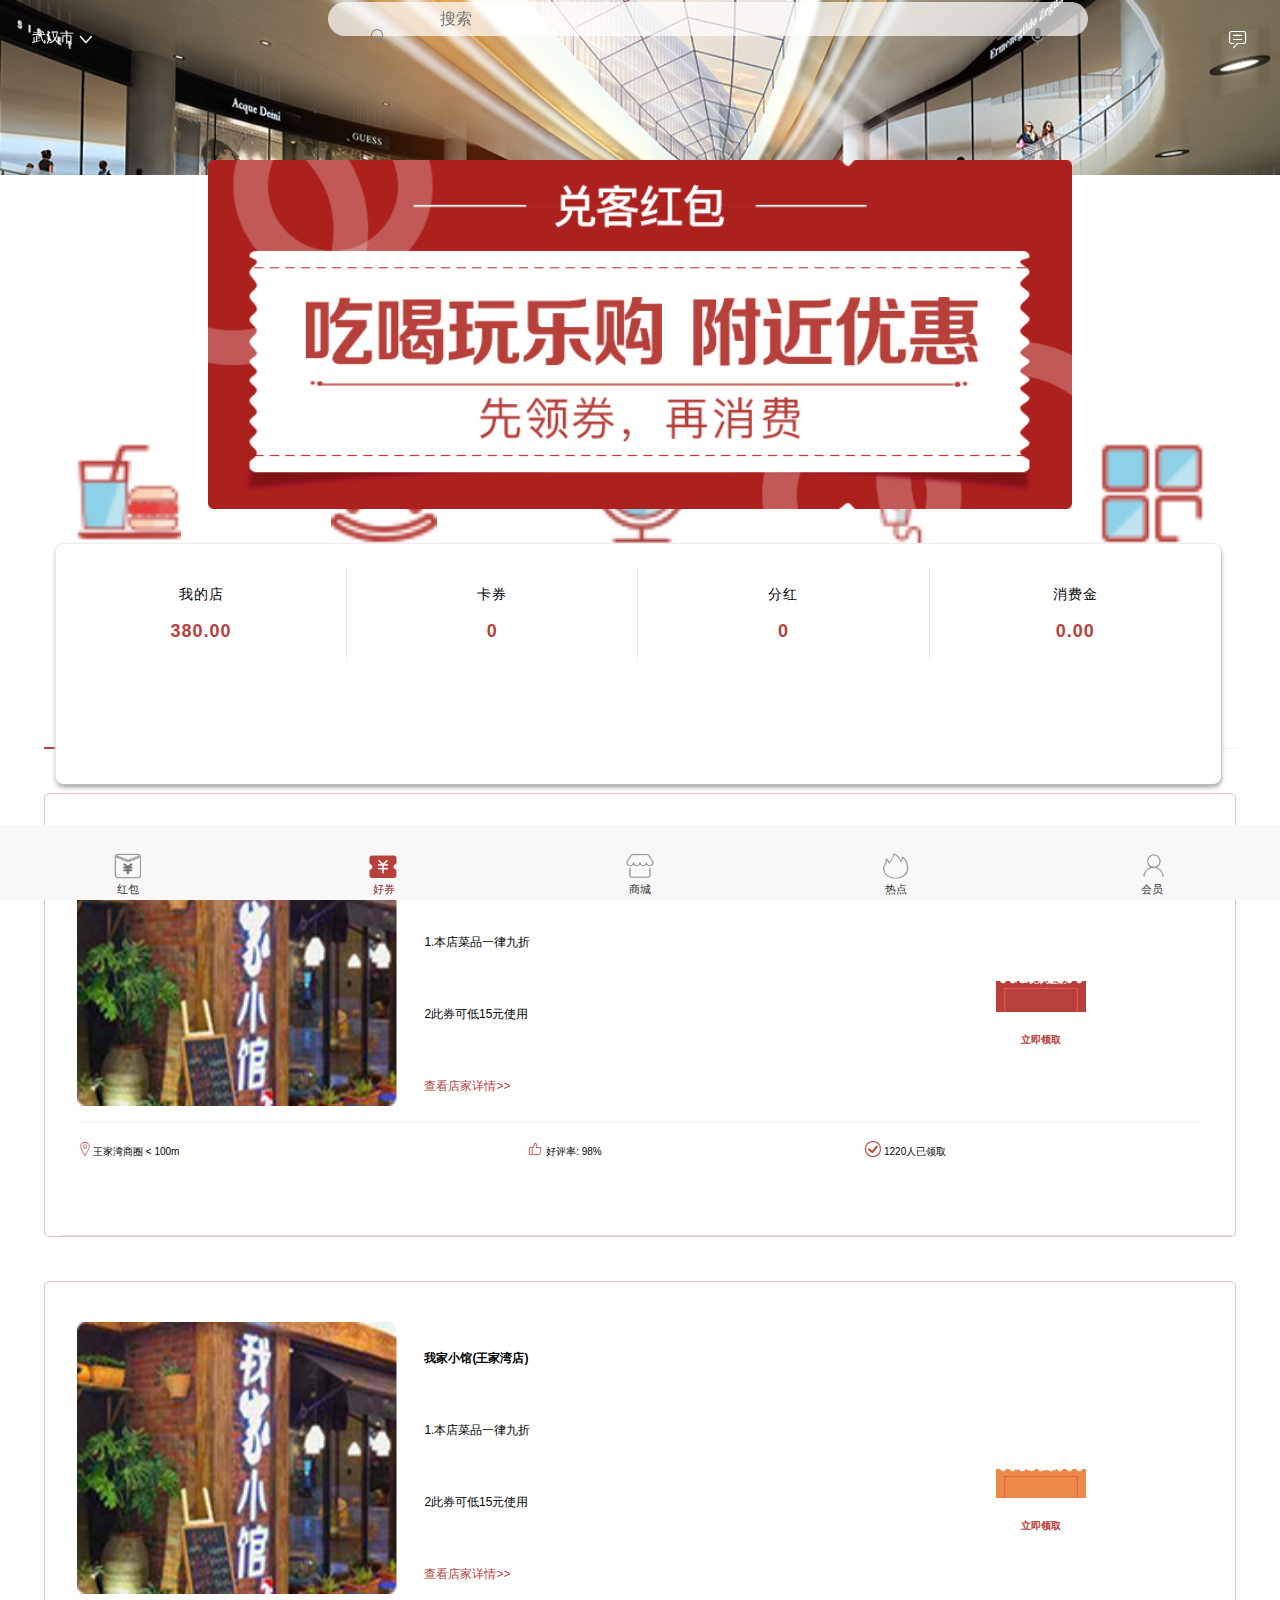
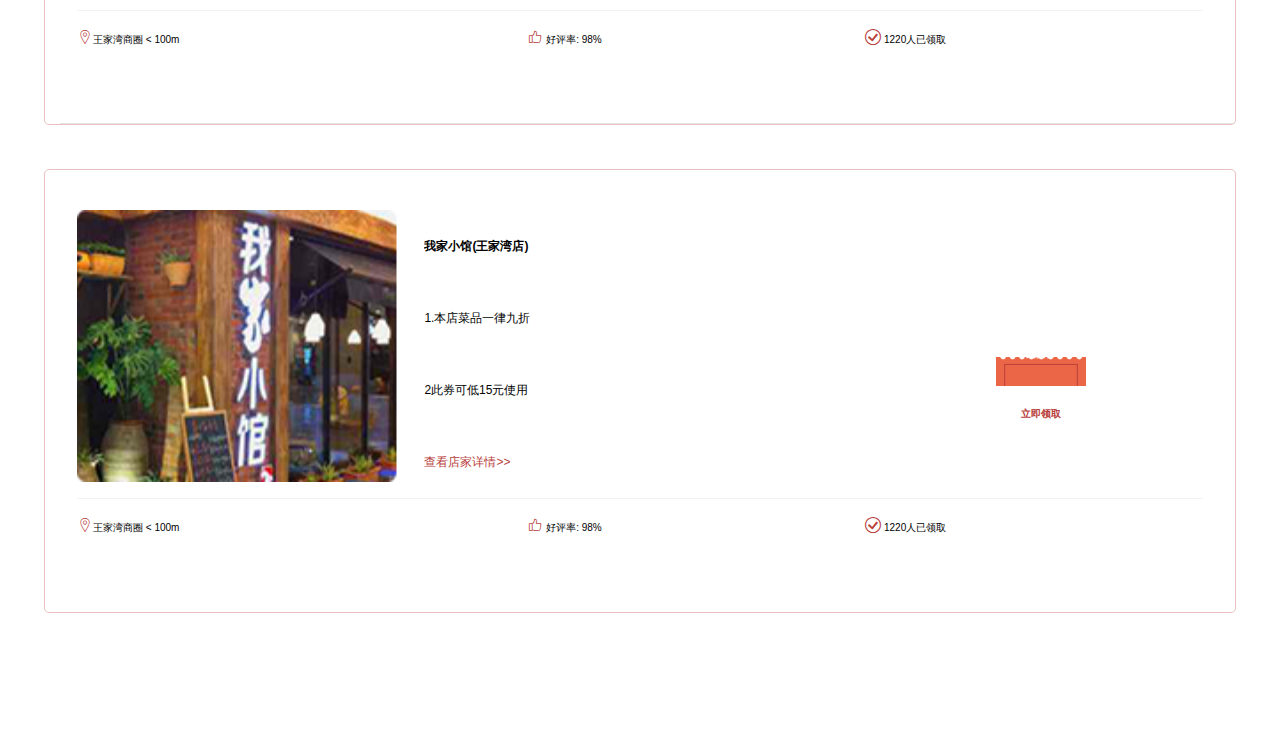
==== commit 94d24256: "aa" ====
--- a/coupons.html
+++ b/coupons.html
@@ -157,7 +157,7 @@
 
                     <div id="item1" class="mui-control-content mui-active mui-clearfix w-couponInfo">
 
-                        <div id=" scroll " class="mui-scroll-wrapper " style='height:19rem; margin-bottom:3rem'>
+                        <div id=" scroll " class="mui-scroll-wrapper " style='height:20rem; margin-bottom:3rem'>
                             <div class="mui-scroll ">
 
                                 <ul class="mui-table-view mui-clearfix ">
@@ -396,7 +396,7 @@
 
 
     <script type="text/javascript ">
-        setTimeout(function () {
+        setTimeout(function() {
             var gallery = mui('.mui-slider');
             gallery.slider({
                 interval: 1800 //自动轮播周期，若为0则不自动播放，默认为0；
--- a/css/common.css
+++ b/css/common.css
@@ -1,1895 +1,1878 @@
-@charset "utf-8";
-@import url("../icon/iconfont.css");
-@import url("../mui/css/mui.css");
-body {
-    font-family: '΢', Arial, Helvetica, sans-serif;
-    text-rendering: optimizeLegibility;
-    -ms-text-size-adjust: 100%;
-    -webkit-text-size-adjust: 100%;
-    font-size: 14px;
-    color: #333;
-    background: #f5f5f5;
-    text-decoration: none;
-}
-
-html,
-body,
-div,
-span,
-object,
-iframe,
-h1,
-h2,
-h3,
-h4,
-h5,
-h6,
-p,
-blockquote,
-pre,
-abbr,
-address,
-cite,
-code,
-del,
-dfn,
-em,
-img,
-ins,
-kbd,
-q,
-samp,
-small,
-strong,
-sub,
-sup,
-var,
-b,
-i,
-dl,
-dt,
-dd,
-ol,
-ul,
-li,
-fieldset,
-form,
-label,
-legend,
-table,
-caption,
-tbody,
-tfoot,
-thead,
-tr,
-th,
-td,
-article,
-aside,
-details,
-figure,
-figcaption,
-footer,
-header,
-hgroup,
-menu,
-nav,
-section,
-time,
-mark,
-audio,
-video {
-    margin: 0;
-    padding: 0;
-    border: 0;
-    outline: 0;
-    font-size: 100%;
-    box-sizing: border-box;
-}
-
-article,
-aside,
-details,
-figcaption,
-figure,
-footer,
-header,
-hgroup,
-menu,
-nav,
-section {
-    display: block;
-    margin: 0;
-}
-
-table {
-    border-collapse: collapse;
-    border-spacing: 0;
-    font-size: inherit;
-}
-
-fieldset,
-img {
-    border: 0;
-}
-
-address,
-caption,
-cite,
-code,
-dfn,
-em,
-strong,
-th,
-var,
-label {
-    font-weight: normal;
-    font-style: normal;
-}
-
-li {
-    list-style: none;
-}
-
-caption,
-th {
-    text-align: left;
-}
-
-h1,
-h2,
-h3,
-h4,
-h5,
-h6 {
-    font-weight: normal;
-}
-
-q:before,
-q:after {
-    content: '';
-}
-
-a {
-    text-decoration: none;
-}
-
-a:focus,
-a:hover {
-    text-decoration: none;
-}
-
-input,
-textarea,
-select {
-    font-family: inherit;
-    font-size: inherit;
-    font-weight: inherit;
-    border-radius: 0
-}
-
-sup {
-    vertical-align: text-top;
-}
-
-sub {
-    vertical-align: text-bottom;
-}
-
-em {
-    font-style: italic;
-}
-
-strong {
-    font-weight: bold;
-}
-
-.clear {
-    clear: both;
-    overflow: hidden;
-}
-
-i,
-em {
-    display: inline-block;
-    position: relative;
-    font-style: normal;
-}
-
-a {
-    outline: none;
-}
-
-.fl {
-    float: left
-}
-
-.fr {
-    float: right
-}
-
-/* r-banner */
-
-.r-content {
-    height: 100%;
-    overflow: hidden;
-    background-color: #fff;
-}
-
-.r-container {
-    /* height: 100%; */
-}
-
-i {
-    color: #fff;
-}
-
-.r-search a {
-    font-size: 13px;
-    color: #fffefe;
-}
-
-.r-banner img {
-    height: 7.3rem;
-    /* width: 100%; */
-}
-
-.r-banner {
-    height: 7.3rem;
-    width: 100%;
-    position: relative;
-    /* padding: .05rem .5rem; */
-}
-
-.r-search {
-    z-index: 200;
-    top: 0;
-    overflow: hidden;
-    padding: 0 .5rem;
-    position: absolute;
-    top: 0;
-    width: 100%;
-}
-
-.r-search-left a {
-    font-size: 15px;
-}
-
-.r-search-left {
-    display: inline-block;
-    padding-top: 8px;
-}
-
-.r-serach-c {
-    width: 64%;
-    position: relative;
-}
-
-.r-serach-c input {
-    width: 100%;
-    margin-top: 1px;
-    height: 1.59rem;
-    opacity: 0.65;
-    line-height: 30px;
-    border-radius: 15px;
-    /* display: inline-block; */
-    border: 0;
-    text-indent: 1.2em;
-    font-size: 13px;
-    background: #ccc;
-    color: #828282;
-    max
-}
-
-.icon-xiaoxi {
-    font-size: 25px;
-    padding-top: 12px;
-}
-
-.icon-suosou {
-    position: absolute;
-    top: .401rem;
-    left: .5rem;
-    color: #828282;
-}
-
-.icon-yuyin {
-    position: absolute;
-    top: .45rem;
-    right: .3rem;
-    color: #828282;
-}
-
-.r-voucher ul li {
-    float: left;
-    width: 33.33%;
-    text-align: center;
-    border-right: 1px solid #E5E5E5;
-    padding: 0.2rem 0;
-    /* padding: 0 .5rem; */
-}
-
-.r-voucher ul li:last-child {
-    border-right: 0;
-}
-
-.r-voucher {
-    width: 90%;
-    border-radius: 10px;
-    box-shadow: 0px 3px 5px 0px rgba(0, 0, 0, 0.35);
-    height: 3rem;
-    margin: 0 0.7rem;
-    position: absolute;
-    top: 6.5rem;
-    z-index: 2;
-    background-color: #fff;
-    box-sizing: border-box
-}
-
-.r-voucher ul {
-    height: 100%;
-    border-radius: 10px;
-    padding: 0.3rem 0;
-}
-
-.r-voucher ul li a p {
-    font-size: 14px;
-    color: #3F3F3F;
-    margin-bottom: 0.2rem;
-    white-space: nowrap;
-}
-
-.r-voucher ul li a span {
-    color: #b8403b;
-    font-size: 18px;
-    font-weight: 700;
-}
-
-.r-integral {
-    padding-top: 3.3rem;
-    /* margin: 0 .7rem; */
-    width: 100%;
-    height: 3rem;
-}
-
-.r-integral ul li {
-    float: left;
-    width: 50%;
-    padding: .7rem;
-    border: 1px solid #eee;
-}
-
-.r-integral ul li:last-child,
-.r-integral ul li:first-child {
-    border-left: 0;
-    /* border-bottom: 0; */
-}
-
-.r-integral ul li:last-child,
-.r-integral ul li:first-child {
-    /* border-right: 0; */
-}
-
-.r-integral ul li a h3 {
-    color: #ccc;
-    font-size: 15px;
-}
-
-.r-integral ul li a p {
-    color: #ccc;
-    font-size: 12px;
-}
-
-/* footer */
-
-footer {
-    position: fixed;
-    bottom: 0;
-    width: 100%;
-    border-top: 1px solid #f8f8f8;
-    background: #f8f8f8;
-    z-index: 100;
-}
-
-.r_footer {
-    overflow: hidden;
-    padding: .3rem 0;
-    padding-bottom: 0;
-}
-
-.r_footer li {
-    float: left;
-    width: 20%;
-    text-align: center;
-    /* padding-bottom: 4px; */
-    padding-top: 3px;
-}
-
-.r_footer li a {
-    color: #646464;
-    font-size: 11px;
-    display: block
-}
-
-.r_footer li a i {
-    color: #737373;
-    font-size: 20px;
-}
-
-.mui-slider {
-    position: relative;
-    top: 0;
-}
-
-.a1 {
-    position: relative;
-    top: 0;
-    /* top: -28px; */
-}
-
-.r-integral img {
-    width: 39px;
-    margin-right: .4rem;
-    vertical-align: middle
-}
-
-.r-integral ul li a h3 {
-    font-weight: 700;
-    color: #3f3f3f;
-    padding-top: 4px;
-}
-
-.r-integral ul li a p {
-    color: #3f3f3f;
-    font-size: 10px;
-    white-space: nowrap;
-}
-.mui-slider-indicator.mui-segmented-control {
-    position: fixed;
-    z-index: 100;
-    background-color: #fff;
-    top: 0;
-}
-.mui-r-cp {
-    margin-top: 40px;
-}
-
-.mui-segmented-control.mui-segmented-control-inverted .mui-control-item {
-    color: #262626;
-    font-weight: 700;
-    font-size: 13px;
-}
-
-.mui-segmented-control.mui-segmented-control-inverted .mui-control-item.mui-active {
-    color: #b8403b;
-}
-.mui-segmented-control.mui-segmented-control-inverted .mui-control-item.mui-active {
-    color: #b8403b;
-    border-bottom: 2px solid #b8403b!important;
-}
-
-.r-integral-h img {
-    width: 39px;
-    margin-right: .4rem;
-    vertical-align: middle
-}
-
-.r-integral-h ul li a h3 {
-    font-weight: 700;
-    color: #3f3f3f;
-    padding-top: 4px;
-    font-size: 15px;
-    white-space: nowrap;
-}
-
-.r-integral-h {
-    padding-top: 3rem;
-}
-
-.r-integral-h ul li {
-    float: left;
-    width: 50%;
-    padding: .5rem 1.3rem;
-    border: 1px solid #eee;
-}
-
-.r-integral-h ul li:last-child {
-    border-left: 0;
-}
-
-.r-integral-h ul li a p {
-    color: #3f3f3f;
-    font-size: 10px;
-    white-space: nowrap;
-}
-
-.r-price {
-    margin-top: 4.5rem;
-}
-
-.r-price-tab {
-    width: 100%;
-    text-align: center;
-    margin-bottom: .8rem;
-}
-
-.r-price-h {
-    margin-top: 4rem;
-}
-
-.r-price-tab img {
-    width: 74%;
-    height: 18px;
-}
-
-
-.r-price-list {
-    width: 100%;
-    padding: 0 .7rem;
-    padding-bottom: 3rem;
-}
-
-.r-price-list ul li {
-    margin-bottom: 10px;
-}
-
-.r-price-list img {
-    width: 100%;
-    /* box-shadow: 0px 0px 0px 1px 
+            @charset "utf-8";
+        @import url("../icon/iconfont.css");
+        @import url("../mui/css/mui.css");
+        body {
+            font-family: '΢', Arial, Helvetica, sans-serif;
+            text-rendering: optimizeLegibility;
+            -ms-text-size-adjust: 100%;
+            -webkit-text-size-adjust: 100%;
+            font-size: 14px;
+            color: #333;
+            background: #f5f5f5;
+            text-decoration: none;
+        }
+        
+        html,
+        body,
+        div,
+        span,
+        object,
+        iframe,
+        h1,
+        h2,
+        h3,
+        h4,
+        h5,
+        h6,
+        p,
+        blockquote,
+        pre,
+        abbr,
+        address,
+        cite,
+        code,
+        del,
+        dfn,
+        em,
+        img,
+        ins,
+        kbd,
+        q,
+        samp,
+        small,
+        strong,
+        sub,
+        sup,
+        var,
+        b,
+        i,
+        dl,
+        dt,
+        dd,
+        ol,
+        ul,
+        li,
+        fieldset,
+        form,
+        label,
+        legend,
+        table,
+        caption,
+        tbody,
+        tfoot,
+        thead,
+        tr,
+        th,
+        td,
+        article,
+        aside,
+        details,
+        figure,
+        figcaption,
+        footer,
+        header,
+        hgroup,
+        menu,
+        nav,
+        section,
+        time,
+        mark,
+        audio,
+        video {
+            margin: 0;
+            padding: 0;
+            border: 0;
+            outline: 0;
+            font-size: 100%;
+            box-sizing: border-box;
+        }
+        
+        article,
+        aside,
+        details,
+        figcaption,
+        figure,
+        footer,
+        header,
+        hgroup,
+        menu,
+        nav,
+        section {
+            display: block;
+            margin: 0;
+        }
+        
+        table {
+            border-collapse: collapse;
+            border-spacing: 0;
+            font-size: inherit;
+        }
+        
+        fieldset,
+        img {
+            border: 0;
+        }
+        
+        address,
+        caption,
+        cite,
+        code,
+        dfn,
+        em,
+        strong,
+        th,
+        var,
+        label {
+            font-weight: normal;
+            font-style: normal;
+        }
+        
+        li {
+            list-style: none;
+        }
+        
+        caption,
+        th {
+            text-align: left;
+        }
+        
+        h1,
+        h2,
+        h3,
+        h4,
+        h5,
+        h6 {
+            font-weight: normal;
+        }
+        
+        q:before,
+        q:after {
+            content: '';
+        }
+        
+        a {
+            text-decoration: none;
+        }
+        
+        a:focus,
+        a:hover {
+            text-decoration: none;
+        }
+        
+        input,
+        textarea,
+        select {
+            font-family: inherit;
+            font-size: inherit;
+            font-weight: inherit;
+            border-radius: 0
+        }
+        
+        sup {
+            vertical-align: text-top;
+        }
+        
+        sub {
+            vertical-align: text-bottom;
+        }
+        
+        em {
+            font-style: italic;
+        }
+        
+        strong {
+            font-weight: bold;
+        }
+        
+        .clear {
+            clear: both;
+            overflow: hidden;
+        }
+        
+        i,
+        em {
+            display: inline-block;
+            position: relative;
+            font-style: normal;
+        }
+        
+        a {
+            outline: none;
+        }
+        
+        .fl {
+            float: left
+        }
+        
+        .fr {
+            float: right
+        }
+        /* r-banner */
+        
+        .r-content {
+            height: 100%;
+            overflow: hidden;
+            background-color: #fff;
+        }
+        
+        .r-container {
+            /* height: 100%; */
+        }
+        
+        i {
+            color: #fff;
+        }
+        
+        .r-search a {
+            font-size: 13px;
+            color: #fffefe;
+        }
+        
+        .r-banner img {
+            height: 7.3rem;
+            /* width: 100%; */
+        }
+        
+        .r-banner {
+            height: 7.3rem;
+            width: 100%;
+            position: relative;
+            /* padding: .05rem .5rem; */
+        }
+        
+        .r-search {
+            z-index: 200;
+            top: 0;
+            overflow: hidden;
+            padding: 0 .5rem;
+            position: absolute;
+            top: 0;
+            width: 100%;
+        }
+        
+        .r-search-left a {
+            font-size: 15px;
+        }
+        
+        .r-search-left {
+            display: inline-block;
+            padding-top: 8px;
+        }
+        
+        .r-serach-c {
+            width: 64%;
+            position: relative;
+        }
+        
+        .r-serach-c input {
+            width: 100%;
+            margin-top: 1px;
+            height: 1.59rem;
+            opacity: 0.65;
+            line-height: 30px;
+            border-radius: 15px;
+            /* display: inline-block; */
+            border: 0;
+            text-indent: 1.2em;
+            font-size: 13px;
+            background: #ccc;
+            color: #828282;
+            max
+        }
+        
+        .icon-xiaoxi {
+            font-size: 25px;
+            padding-top: 12px;
+        }
+        
+        .icon-suosou {
+            position: absolute;
+            top: .401rem;
+            left: .5rem;
+            color: #828282;
+        }
+        
+        .icon-yuyin {
+            position: absolute;
+            top: .45rem;
+            right: .3rem;
+            color: #828282;
+        }
+        
+        .r-voucher ul li {
+            float: left;
+            width: 33.33%;
+            text-align: center;
+            border-right: 1px solid #E5E5E5;
+            padding: 0.2rem 0;
+            /* padding: 0 .5rem; */
+        }
+        
+        .r-voucher ul li:last-child {
+            border-right: 0;
+        }
+        
+        .r-voucher {
+            width: 90%;
+            border-radius: 10px;
+            box-shadow: 0px 3px 5px 0px rgba(0, 0, 0, 0.35);
+            height: 3rem;
+            margin: 0 0.7rem;
+            position: absolute;
+            top: 6.5rem;
+            z-index: 2;
+            background-color: #fff;
+            box-sizing: border-box
+        }
+        
+        .r-voucher ul {
+            height: 100%;
+            border-radius: 10px;
+            padding: 0.3rem 0;
+        }
+        
+        .r-voucher ul li a p {
+            font-size: 14px;
+            color: #3F3F3F;
+            margin-bottom: 0.2rem;
+            white-space: nowrap;
+        }
+        
+        .r-voucher ul li a span {
+            color: #b8403b;
+            font-size: 18px;
+            font-weight: 700;
+        }
+        
+        .r-integral {
+            padding-top: 3.3rem;
+            /* margin: 0 .7rem; */
+            width: 100%;
+            height: 3rem;
+        }
+        
+        .r-integral ul li {
+            float: left;
+            width: 50%;
+            padding: .7rem;
+            border: 1px solid #eee;
+        }
+        
+        .r-integral ul li:last-child,
+        .r-integral ul li:first-child {
+            border-left: 0;
+            /* border-bottom: 0; */
+        }
+        
+        .r-integral ul li:last-child,
+        .r-integral ul li:first-child {
+            /* border-right: 0; */
+        }
+        
+        .r-integral ul li a h3 {
+            color: #ccc;
+            font-size: 15px;
+        }
+        
+        .r-integral ul li a p {
+            color: #ccc;
+            font-size: 12px;
+        }
+        /* footer */
+        
+        footer {
+            position: fixed;
+            bottom: 0;
+            width: 100%;
+            border-top: 1px solid #f8f8f8;
+            background: #f8f8f8;
+            z-index: 100;
+        }
+        
+        .r_footer {
+            overflow: hidden;
+            padding: .3rem 0;
+            padding-bottom: 0;
+        }
+        
+        .r_footer li {
+            float: left;
+            width: 20%;
+            text-align: center;
+            /* padding-bottom: 4px; */
+            padding-top: 3px;
+        }
+        
+        .r_footer li a {
+            color: #646464;
+            font-size: 11px;
+            display: block
+        }
+        
+        .r_footer li a i {
+            color: #737373;
+            font-size: 20px;
+        }
+        
+        .mui-slider {
+            position: relative;
+            top: 0;
+        }
+        
+        .a1 {
+            position: relative;
+            top: 0;
+            /* top: -28px; */
+        }
+        
+        .r-integral img {
+            width: 39px;
+            margin-right: .4rem;
+            vertical-align: middle
+        }
+        
+        .r-integral ul li a h3 {
+            font-weight: 700;
+            color: #3f3f3f;
+            padding-top: 4px;
+        }
+        
+        .r-integral ul li a p {
+            color: #3f3f3f;
+            font-size: 10px;
+            white-space: nowrap;
+        }
+        
+        .mui-slider-indicator.mui-segmented-control {
+            position: fixed;
+            z-index: 100;
+            background-color: #fff;
+            top: 0;
+        }
+        
+        .mui-r-cp {
+            margin-top: 40px;
+        }
+        
+        .mui-segmented-control.mui-segmented-control-inverted .mui-control-item {
+            color: #262626;
+            font-weight: 700;
+            font-size: 13px;
+        }
+        
+        .mui-segmented-control.mui-segmented-control-inverted .mui-control-item.mui-active {
+            color: #b8403b;
+        }
+        
+        .mui-segmented-control.mui-segmented-control-inverted .mui-control-item.mui-active {
+            color: #b8403b;
+            border-bottom: 2px solid #b8403b!important;
+        }
+        
+        .r-integral-h img {
+            width: 39px;
+            margin-right: .4rem;
+            vertical-align: middle
+        }
+        
+        .r-integral-h ul li a h3 {
+            font-weight: 700;
+            color: #3f3f3f;
+            padding-top: 4px;
+            font-size: 15px;
+            white-space: nowrap;
+        }
+        
+        .r-integral-h {
+            padding-top: 3rem;
+        }
+        
+        .r-integral-h ul li {
+            float: left;
+            width: 50%;
+            padding: .5rem 1.3rem;
+            border: 1px solid #eee;
+        }
+        
+        .r-integral-h ul li:last-child {
+            border-left: 0;
+        }
+        
+        .r-integral-h ul li a p {
+            color: #3f3f3f;
+            font-size: 10px;
+            white-space: nowrap;
+        }
+        
+        .r-price {
+            margin-top: 4.5rem;
+        }
+        
+        .r-price-tab {
+            width: 100%;
+            text-align: center;
+            margin-bottom: .8rem;
+        }
+        
+        .r-price-h {
+            margin-top: 4rem;
+        }
+        
+        .r-price-tab img {
+            width: 74%;
+            height: 18px;
+        }
+        
+        .r-price-list {
+            width: 100%;
+            padding: 0 .7rem;
+            padding-bottom: 3rem;
+        }
+        
+        .r-price-list ul li {
+            margin-bottom: 10px;
+        }
+        
+        .r-price-list img {
+            width: 100%;
+            /* box-shadow: 0px 0px 0px 1px 
 		rgba(184, 64, 59, 0.43); */
-    border-radius: 6px;
-}
-
-marquee {
-    height: 20px;
-    overflow: hidden;
-    font-size: 11px;
-    color: #3f3f3f;
-    text-align: left;
-    /* position: absolute;
+            border-radius: 6px;
+        }
+        
+        marquee {
+            height: 20px;
+            overflow: hidden;
+            font-size: 11px;
+            color: #3f3f3f;
+            text-align: left;
+            /* position: absolute;
     left:15px;
     top:-.5rem; */
-}
-
-.marquee {
-    position: absolute;
-    left: 15px;
-    top: -8.4rem;
-    color: rgba(255, 255, 255, .7);
-    z-index: 20;
-    background-color: rgba(0, 0, 0, 0.35);
-    border-radius: 5px;
-    text-align: left
-}
-
-.r-voucher ul li:nth-child(2) p {
-    padding-left: 5px;
-}
-
-.icon-huo {
-    color: #b8403b;
-}
-
-.r-search-left .icon-xiangxia {
-    padding-right: 15px;
-    top: 2px;
-}
-
-.r-price-tab p {
-    font-size: 10px;
-    color: #3f3f3f;
-    overflow: hidden;
-}
-
-.r-price {
-    padding: 0 .5rem;
-    padding-bottom: 1.5rem;
-    position: relative;
-}
-
-.r-price-left img {
-    width: 84px;
-    margin-bottom: 5px;
-}
-
-.r-p {
-    color: #fff;
-    width: 30%;
-    height: 40px;
-    line-height: 28px;
-    font-size: 14px;
-    text-align: center;
-    background: url("../images/r-imgs/矩形12@3x.png") no-repeat;
-    background-size: 105px 26px;
-    position: absolute;
-    top: -10px;
-    left: 1px;
-    font-weight: 500;
-}
-
-.r-price-c p {
-    font-size: 13px;
-    color: #323232;
-    font-weight: 700;
-}
-
-.r-price ul li {
-    height: 110px;
-    box-shadow: 0px 0px 0px 1px rgba(184, 64, 59, 0.43);
-    border-radius: 3px;
-    background-color: #fff;
-    position: relative;
-    margin-bottom: 30px;
-}
-
-.r-price-c img {
-    width: 140px;
-    height: 36px;
-    position: absolute;
-    left: 0;
-    margin-top: 10px;
-}
-
-.r-price-c span {
-    font-size: 12px;
-    color: #b8403b;
-    position: absolute;
-    text-decoration: line-through;
-    bottom: 21px;
-}
-
-.r-price-c a {
-    font-size: 16px;
-}
-
-.r-price-c a {
-    position: absolute;
-    bottom: 0;
-    right: 0;
-}
-
-.r-price-right a {
-    font-size: 13px;
-    color: #fff;
-    font-weight: 700;
-    background-color: #d74d48;
-}
-
-.r-price-right p {
-    font-size: 10px;
-}
-
-.r-price-left {
-    position: absolute;
-    bottom: 0;
-    left: 10px;
-}
-
-.r-price-c {
-    position: absolute;
-    left: 33%;
-    height: 100%;
-    padding: .5rem 0;
-}
-
-.r-price-c a {
-    position: absolute;
-    bottom: 10px;
-    right: 14px;
-    font-size: 20px;
-    color: #b8403b;
-    font-weight: 700;
-    padding-right: 10px;
-    ;
-}
-
-.r-price-right {
-    position: absolute;
-    right: 10px;
-    padding: 50px 0;
-    box-sizing: border-box;
-}
-
-.r-price-right a {
-    height: 24px;
-    text-align: center;
-    line-height: 24px;
-    display: block;
-    border-radius: 5px;
-}
-
-.r-price-m li {
-    margin-bottom: 10px;
-}
-
-.r-span {
-    text-decoration: none;
-    position: absolute;
-    bottom: 13px;
-    right: 10px;
-    color: #b8403b;
-    font-size: 11px;
-}
-
-/* footer */
-
-footer {
-    position: fixed;
-    bottom: 0;
-    width: 100%;
-    border-top: 1px solid #f8f8f8;
-    background: #f8f8f8;
-    z-index: 100;
-    /* max-width: 640px; */
-}
-
-.r_footer li {
-    float: left;
-    width: 20%;
-    text-align: center;
-    /* padding-bottom: 4px; */
-    padding-top: 3px;
-}
-
-.r_footer li a {
-    color: #333;
-    font-size: 11px;
-}
-
-.r_footer li:hover a {
-    color: #902126;
-}
-
-.two-icon-hb {
-    background: url('../images/imgs/tab/红包@3x.png') no-repeat;
-    width: 30px;
-    height: 26px;
-    background-size: 30px 26px;
-    display: block;
-    margin: 0 auto;
-}
-
-.two-icon-hq {
-    background: url('../images/imgs/tab/优惠券\(1\)-01@3x.png') no-repeat;
-    width: 30px;
-    height: 26px;
-    background-size: 30px 26px;
-    display: block;
-    margin: 0 auto;
-}
-
-.two-icon-sc {
-    background: url('../images/imgs/tab/商城@3x.png') no-repeat;
-    width: 30px;
-    height: 26px;
-    background-size: 30px 26px;
-    display: block;
-    margin: 0 auto;
-}
-
-.two-icon-rd {
-    background: url('../images/imgs/tab/热点@3x.png') no-repeat;
-    width: 30px;
-    height: 26px;
-    background-size: 30px 26px;
-    display: block;
-    margin: 0 auto;
-}
-
-.two-icon-hy {
-    background: url('../images/imgs/tab/会员@3x.png') no-repeat;
-    width: 23px;
-    height: 26px;
-    background-size: 25px 25px;
-    display: block;
-    margin: 0 auto;
-}
-
-/* wq */
-
-/* inconfont */
-
-@font-face {
-    font-family: "iconfont";
-    src: url('iconfont.eot?t=1525576503509');
-    /* IE9*/
-    src: url('iconfont.eot?t=1525576503509#iefix') format('embedded-opentype'), /* IE6-IE8 */
-    url('[data-uri]') format('woff'), url('iconfont.ttf?t=1525576503509') format('truetype'), /* chrome, firefox, opera, Safari, Android, iOS 4.2+*/
-    url('iconfont.svg?t=1525576503509#iconfont') format('svg');
-    /* iOS 4.1- */
-}
-
-.iconfont {
-    font-family: "iconfont" !important;
-    /* font-size: 16px; */
-    font-style: normal;
-    -webkit-font-smoothing: antialiased;
-    -moz-osx-font-smoothing: grayscale;
-}
-
-.icon-xiaoxi1:before {
-    content: "\e6ad";
-}
-
-.icon-shezhi:before {
-    content: "\e64c";
-}
-
-/* body */
-
-.w-banner {
-    position: relative
-}
-
-.w-banner .mui-slider .mui-slider-group .mui-slider-item {
-    width: 100%;
-    height: 175px;
-}
-
-.w-redPaperBanner .mui-slider .mui-slider-group .mui-slider-item {
-    width: 100%;
-    height: 140px;
-}
-
-.w-banner .w-icon {
-    padding: 0 0.4rem;
-    width: 100%;
-    top: 2px;
-    position: absolute;
-    z-index: 4;
-}
-
-.w-banner .w-icon .icon-xiala {
-    vertical-align: -5px;
-    margin-left: -2px;
-}
-
-.w-banner .w-icon .setting {
-    position: absolute;
-    top: 0.3rem;
-    left: 0.4rem;
-    z-index: 4;
-    font-size: 14px
-}
-
-.w-banner .w-icon .meassage {
-    position: absolute;
-    top: 0.3rem;
-    right: 0.4rem;
-    z-index: 4;
-}
-
-.w-icon a {
-    color: #fff;
-}
-
-.w-icon .w-search {
-    width: 100%;
-    padding: 0 2rem 0 3.7rem;
-    position: relative;
-}
-
-.w-icon .w-hide {
-    visibility: hidden;
-}
-
-.w-icon .w-search input {
-    width: 100%;
-    border: 0;
-    border-radius: 20px;
-    background: rgba(255, 255, 255, 0.7);
-    padding: 0 1.4rem;
-}
-
-.w-icon .w-search input[type='search'] {
-    text-align: left;
-}
-
-.w-icon .w-search .icon-suosou {
-    position: absolute;
-    top: 0.3rem;
-    left: 4.2rem;
-    font-size: 20px;
-}
-
-.w-icon .w-search .icon-yuyin {
-    position: absolute;
-    top: 0.3rem;
-    right: 2.5rem;
-    font-size: 20px;
-}
-
-.w-icon a i {
-    display: inline-block;
-    font-size: 20px;
-    padding-top: 3px;
-}
-
-.w-banner .w-info {
-    width: 100%;
-    position: absolute;
-    z-index: 2;
-    top: 2rem;
-}
-
-.w-banner .w-info .w-shopName {
-    width: 10.8rem;
-    height: 3.3rem;
-    position: absolute;
-    left: 50%;
-    margin-left: -5.4rem;
-    z-index: 2;
-}
-
-.w-banner .w-info .w-shopName img {
-    width: 100%;
-}
-
-.w-banner .w-haveMoney {
-    letter-spacing: 1px;
-    position: absolute;
-    z-index: 2;
-    top: 6.8rem;
-    background-color: #fff;
-    /* border: 1px solid #E5E5E5; */
-    border-radius: 8px;
-    height: 3rem;
-    width: 91%;
-    margin: 0 0.7rem;
-    text-align: center;
-    box-shadow: -1px 0 2px #eee, 0 -1px 1px #eee, 0 3px 5px #999, 1px 0 2px #eee;
-}
-
-.w-redPaperBanner .w-haveMoney {
-    top: 5.4rem;
-}
-
-.w-banner .w-haveMoney ul {
-    padding: 0.3rem 0;
-}
-
-.w-banner .w-haveMoney ul li {
-    padding: 0.2rem 0;
-    float: left;
-    width: 25%;
-    border-right: 1px solid #E5E5E5;
-}
-
-.w-banner .w-haveMoney ul li:last-child {
-    border-right: 0;
-}
-
-.w-banner .w-haveMoney ul li p {
-    margin-bottom: 0.2rem;
-    color: #000;
-}
-
-.w-banner .w-haveMoney ul li span {
-    color: #b8403b;
-    font-size: 18px;
-    font-weight: 700;
-}
-
-.w-classify {
-    background-color: #fff;
-    padding-top: 2.5rem;
-    padding-bottom: 0.25rem;
-    margin-bottom: 2.3rem;
-}
-
-.w-classify-two {
-    margin-top: 0.8rem;
-}
-
-.w-classify-two li {
-    float: left;
-    width: 20%;
-    text-align: center;
-}
-
-.w-classify-two li a img {
-    height: 1.32rem
-}
-
-.w-classify-two li a p {
-    margin-bottom: 0;
-    color: #626262;
-}
-
-/* footer */
-
-footer {
-    position: fixed;
-    bottom: 0;
-    width: 100%;
-    border-top: 1px solid #f8f8f8;
-    background: #f8f8f8;
-    z-index: 100;
-    /* max-width: 640px; */
-}
-
-.r_footer li {
-    float: left;
-    width: 20%;
-    text-align: center;
-    /* padding-bottom: 4px; */
-    padding-top: 3px;
-}
-
-.r_footer li a {
-    color: #333;
-    font-size: 11px;
-}
-
-.r_footer li:hover a {
-    color: #902126;
-}
-
-.two-icon-hb-current {
-    background: url('../images/imgs/tab/红包2@3x.png') no-repeat;
-    background-size: 30px 26px;
-}
-
-.two-icon-hq-current {
-    background: url('../images/imgs/tab/优惠券1.png') no-repeat;
-}
-
-.two-icon-sc-current {
-    background: url('../images/imgs/tab/商城2@2x.png') no-repeat;
-    background-size: 30px 26px;
-}
-
-.two-icon-rd-current {
-    background: url('../images/imgs/tab/热点拷贝.png') no-repeat;
-}
-
-.two-icon-hy-current {
-    background: url('../images/imgs/tab/会员2.png') no-repeat;
-    background-size: 25px 25px;
-}
-
-.w-currentColor {
-    color: #902126 !important;
-}
-
-/* 优惠券 */
-
-.w-coupons {
-    margin-top: 1rem;
-    background-color: #fff
-}
-
-.w-couponsTitle {
-    width: 10rem;
-    margin: 0 auto;
-    /* text-align: center; */
-    margin-bottom: 0.5rem;
-}
-
-.w-couponsTitle img {
-    width: 100%
-}
-
-.w-couponItem .mui-segmented-control {
-    padding: 0 0.55rem;
-    margin-top: 0.6rem;
-    border: 0;
-    border-left: 0 !important;
-}
-
-.w-couponItem .mui-segmented-control .mui-control-item {
-    border-left: 0;
-    color: #000;
-    line-height: 30px;
-    border-bottom: 1px solid #f2f2f2;
-}
-
-.w-couponItem .mui-segmented-control .mui-control-item.mui-active {
-    color: #b8403b;
-    border-bottom: 2px solid #b8403b;
-    background-color: #fff
-}
-
-.w-couponInfo ul {
-    padding: 0 0.55rem;
-}
-
-.w-couponInfoItem {
-    margin-top: 0.55rem !important;
-    width: 100%;
-    height: 5.55rem;
-    border: 1px solid #e8c2c0;
-    border-radius: 5px;
-    padding: 0.5rem 0.4rem 0 0.4rem !important;
-}
-
-.w-couponInfoItem .w-couponInfoItemTop {
-    display: flex;
-    flex-direction: row;
-    border-bottom: 1px solid #f2f2f2;
-}
-
-.w-couponInfoItemTop .w-topLeft {
-    width: 30%;
-    height: 3.4rem;
-    border-radius: 5px;
-    /* float: left; */
-}
-
-.w-couponInfoItemTop .w-topLeft img {
-    width: 100%;
-    height: 100%;
-    display: block;
-}
-
-.w-couponInfoItemTop .w-topMiddle {
-    width: 40%;
-    margin: 0 0.3rem;
-    padding: 0;
-}
-
-.w-couponInfoItemTop .w-topMiddle li {
-    line-height: 0.9rem;
-    font-size: 12px;
-    overflow: hidden;
-}
-
-.w-couponInfoItemTop .w-topMiddle li:first-child {
-    font-size: 14px;
-    font-weight: 600;
-}
-
-.w-couponInfoItemTop .w-topMiddle li a {
-    color: #b8403b;
-}
-
-.w-couponInfoItemTop .w-topRight {
-    padding-top: 0.6rem;
-    margin-top: 0.8rem;
-    width: 30%;
-    height: 2.75rem;
-}
-
-.w-redImg {
-    background: url('../images/w-imgs/coupons/bjimg.png') no-repeat center center;
-}
-
-.w-yellowImg {
-    background: url('../images/w-imgs/coupons/bjimg2.png') no-repeat center center;
-}
-
-.w-orangeImg {
-    background: url('../images/w-imgs/coupons/bjimg3.png') no-repeat center center;
-}
-
-.w-yellowImg p:first-child,
-.w-orangeImg p:first-child {
-    font-weight: 600;
-}
-
-.w-couponInfoItemTop .w-topRight p {
-    color: #fff;
-    font-size: 10px;
-    text-align: center;
-    line-height: 0.8rem;
-}
-
-.w-couponInfoItemTop .w-topRight strong {
-    font-size: 14px;
-    font-weight: 600;
-}
-
-.w-couponInfoItemTop .w-topRight p:last-child {
-    width: 2.5rem;
-    margin: 0 auto;
-    color: #b8403b;
-    background: #fff;
-    line-height: 0.7rem;
-    font-weight: 600;
-}
-
-.w-couponInfoItemFooter {
-    padding: 0 !important;
-}
-
-.w-couponInfoItemFooter li {
-    margin-top: 0.2rem;
-    /* text-align: center; */
-    float: left;
-    width: 30%;
-    font-size: 12px;
-}
-
-.w-couponInfoItemFooter li:first-child {
-    width: 40%;
-}
-
-.w-couponInfoItemFooter li .iconfont {
-    color: #b8403b;
-}
-
-/* 红包页面 */
-
-@media screen and (min-width: 320px) {
-    .w-nearRedPaperItem .w-itemMiddle li {
-        margin-right: 10px;
-        width: 15.25%;
-    }
-}
-
-body {
-    background-color: #fff !important;
-    perspective: 1000;
-}
-
-.W-myRadPaper {
-    width: 100%;
-    margin-top: 3rem;
-    height: 3.2rem;
-    background: #fff;
-}
-
-.W-myRadPaper ul {
-    border-top: 1px solid #f2f2f2;
-    border-bottom: 1px solid #f2f2f2;
-}
-
-.W-myRadPaper li {
-    display: flex;
-    justify-content: center;
-    padding-top: 0.65rem;
-    float: left;
-    width: 32%;
-    font-size: 10px;
-    border-left: 1px solid #f2f2f2;
-}
-
-.r-search-right .iconfont {
-    font-size: 25px;
-}
-
-.W-myRadPaper li:first-child {
-    width: 36%;
-    border-left: 0;
-}
-
-.W-myRadPaper .w-itemLeft {
-    width: 1.6rem;
-    height: 1.75rem;
-    margin-right: 0.2rem;
-}
-
-.W-myRadPaper .w-itemLeft img {
-    width: 100%;
-}
-
-.W-myRadPaper .w-itemRight p {
-    font-size: 10px;
-    line-height: 0.2rem;
-    color: #888;
-}
-
-.W-myRadPaper .w-itemRight p:first-child {
-    font-weight: 600;
-    font-size: 14px;
-    color: #323232;
-    line-height: 0.6rem;
-}
-
-.W-myRadPaper .w-itemRight p span {
-    color: #b8403b;
-}
-
-.w-nearRedPaper {
-    padding-top: 0.8rem;
-    padding: 0 0.4rem;
-    margin-bottom: 3rem;
-    position: relative;
-}
-
-.w-redPaperTitle {
-    width: 73%;
-    height:18px;
-    margin-bottom: 8px !important;
-    margin: 0 auto;
-    text-align: center;
-    
-}
-
-.w-redPaperTitle img {
-    width: 100%
-}
-
-.w-scrollFont {
-    /* width: 5rem;
+        }
+        
+        .marquee {
+            position: absolute;
+            left: 15px;
+            top: -8.4rem;
+            color: rgba(255, 255, 255, .7);
+            z-index: 20;
+            background-color: rgba(0, 0, 0, 0.35);
+            border-radius: 5px;
+            text-align: left
+        }
+        
+        .r-voucher ul li:nth-child(2) p {
+            padding-left: 5px;
+        }
+        
+        .icon-huo {
+            color: #b8403b;
+        }
+        
+        .r-search-left .icon-xiangxia {
+            padding-right: 15px;
+            top: 2px;
+        }
+        
+        .r-price-tab p {
+            font-size: 10px;
+            color: #3f3f3f;
+            overflow: hidden;
+        }
+        
+        .r-price {
+            padding: 0 .5rem;
+            padding-bottom: 1.5rem;
+            position: relative;
+        }
+        
+        .r-price-left img {
+            width: 84px;
+            margin-bottom: 5px;
+        }
+        
+        .r-p {
+            color: #fff;
+            width: 30%;
+            height: 40px;
+            line-height: 28px;
+            font-size: 14px;
+            text-align: center;
+            background: url("../images/r-imgs/矩形12@3x.png") no-repeat;
+            background-size: 105px 26px;
+            position: absolute;
+            top: -10px;
+            left: 1px;
+            font-weight: 500;
+        }
+        
+        .r-price-c p {
+            font-size: 13px;
+            color: #323232;
+            font-weight: 700;
+        }
+        
+        .r-price ul li {
+            height: 110px;
+            box-shadow: 0px 0px 0px 1px rgba(184, 64, 59, 0.43);
+            border-radius: 3px;
+            background-color: #fff;
+            position: relative;
+            margin-bottom: 30px;
+        }
+        
+        .r-price-c img {
+            width: 140px;
+            height: 36px;
+            position: absolute;
+            left: 0;
+            margin-top: 10px;
+        }
+        
+        .r-price-c span {
+            font-size: 12px;
+            color: #b8403b;
+            position: absolute;
+            text-decoration: line-through;
+            bottom: 21px;
+        }
+        
+        .r-price-c a {
+            font-size: 16px;
+        }
+        
+        .r-price-c a {
+            position: absolute;
+            bottom: 0;
+            right: 0;
+        }
+        
+        .r-price-right a {
+            font-size: 13px;
+            color: #fff;
+            font-weight: 700;
+            background-color: #d74d48;
+        }
+        
+        .r-price-right p {
+            font-size: 10px;
+        }
+        
+        .r-price-left {
+            position: absolute;
+            bottom: 0;
+            left: 10px;
+        }
+        
+        .r-price-c {
+            position: absolute;
+            left: 33%;
+            height: 100%;
+            padding: .5rem 0;
+        }
+        
+        .r-price-c a {
+            position: absolute;
+            bottom: 10px;
+            right: 14px;
+            font-size: 20px;
+            color: #b8403b;
+            font-weight: 700;
+            padding-right: 10px;
+            ;
+        }
+        
+        .r-price-right {
+            position: absolute;
+            right: 10px;
+            padding: 50px 0;
+            box-sizing: border-box;
+        }
+        
+        .r-price-right a {
+            height: 24px;
+            text-align: center;
+            line-height: 24px;
+            display: block;
+            border-radius: 5px;
+        }
+        
+        .r-price-m li {
+            margin-bottom: 10px;
+        }
+        
+        .r-span {
+            text-decoration: none;
+            position: absolute;
+            bottom: 13px;
+            right: 10px;
+            color: #b8403b;
+            font-size: 11px;
+        }
+        /* footer */
+        
+        footer {
+            position: fixed;
+            bottom: 0;
+            width: 100%;
+            border-top: 1px solid #f8f8f8;
+            background: #f8f8f8;
+            z-index: 100;
+            /* max-width: 640px; */
+        }
+        
+        .r_footer li {
+            float: left;
+            width: 20%;
+            text-align: center;
+            /* padding-bottom: 4px; */
+            padding-top: 3px;
+        }
+        
+        .r_footer li a {
+            color: #333;
+            font-size: 11px;
+        }
+        
+        .r_footer li:hover a {
+            color: #902126;
+        }
+        
+        .two-icon-hb {
+            background: url('../images/imgs/tab/红包@3x.png') no-repeat;
+            width: 30px;
+            height: 26px;
+            background-size: 30px 26px;
+            display: block;
+            margin: 0 auto;
+        }
+        
+        .two-icon-hq {
+            background: url('../images/imgs/tab/优惠券\(1\)-01@3x.png') no-repeat;
+            width: 30px;
+            height: 26px;
+            background-size: 30px 26px;
+            display: block;
+            margin: 0 auto;
+        }
+        
+        .two-icon-sc {
+            background: url('../images/imgs/tab/商城@3x.png') no-repeat;
+            width: 30px;
+            height: 26px;
+            background-size: 30px 26px;
+            display: block;
+            margin: 0 auto;
+        }
+        
+        .two-icon-rd {
+            background: url('../images/imgs/tab/热点@3x.png') no-repeat;
+            width: 30px;
+            height: 26px;
+            background-size: 30px 26px;
+            display: block;
+            margin: 0 auto;
+        }
+        
+        .two-icon-hy {
+            background: url('../images/imgs/tab/会员@3x.png') no-repeat;
+            width: 23px;
+            height: 26px;
+            background-size: 25px 25px;
+            display: block;
+            margin: 0 auto;
+        }
+        /* wq */
+        /* inconfont */
+        
+        @font-face {
+            font-family: "iconfont";
+            src: url('iconfont.eot?t=1525576503509');
+            /* IE9*/
+            src: url('iconfont.eot?t=1525576503509#iefix') format('embedded-opentype'), /* IE6-IE8 */
+            url('[data-uri]') format('woff'), url('iconfont.ttf?t=1525576503509') format('truetype'), /* chrome, firefox, opera, Safari, Android, iOS 4.2+*/
+            url('iconfont.svg?t=1525576503509#iconfont') format('svg');
+            /* iOS 4.1- */
+        }
+        
+        .iconfont {
+            font-family: "iconfont" !important;
+            /* font-size: 16px; */
+            font-style: normal;
+            -webkit-font-smoothing: antialiased;
+            -moz-osx-font-smoothing: grayscale;
+        }
+        
+        .icon-xiaoxi1:before {
+            content: "\e6ad";
+        }
+        
+        .icon-shezhi:before {
+            content: "\e64c";
+        }
+        /* body */
+        
+        .w-banner {
+            position: relative
+        }
+        
+        .w-banner .mui-slider .mui-slider-group .mui-slider-item {
+            width: 100%;
+            height: 175px;
+        }
+        
+        .w-redPaperBanner .mui-slider .mui-slider-group .mui-slider-item {
+            width: 100%;
+            height: 140px;
+        }
+        
+        .w-banner .w-icon {
+            padding: 0 0.4rem;
+            width: 100%;
+            top: 2px;
+            position: absolute;
+            z-index: 4;
+        }
+        
+        .w-banner .w-icon .icon-xiala {
+            vertical-align: -5px;
+            margin-left: -2px;
+        }
+        
+        .w-banner .w-icon .setting {
+            position: absolute;
+            top: 0.3rem;
+            left: 0.4rem;
+            z-index: 4;
+            font-size: 14px
+        }
+        
+        .w-banner .w-icon .meassage {
+            position: absolute;
+            top: 0.3rem;
+            right: 0.4rem;
+            z-index: 4;
+        }
+        
+        .w-icon a {
+            color: #fff;
+        }
+        
+        .w-icon .w-search {
+            width: 100%;
+            padding: 0 2rem 0 3.7rem;
+            position: relative;
+        }
+        
+        .w-icon .w-hide {
+            visibility: hidden;
+        }
+        
+        .w-icon .w-search input {
+            width: 100%;
+            border: 0;
+            border-radius: 20px;
+            background: rgba(255, 255, 255, 0.7);
+            padding: 0 1.4rem;
+        }
+        
+        .w-icon .w-search input[type='search'] {
+            text-align: left;
+        }
+        
+        .w-icon .w-search .icon-suosou {
+            position: absolute;
+            top: 0.3rem;
+            left: 4.2rem;
+            font-size: 20px;
+        }
+        
+        .w-icon .w-search .icon-yuyin {
+            position: absolute;
+            top: 0.3rem;
+            right: 2.5rem;
+            font-size: 20px;
+        }
+        
+        .w-icon a i {
+            display: inline-block;
+            font-size: 20px;
+            padding-top: 3px;
+        }
+        
+        .w-banner .w-info {
+            width: 100%;
+            position: absolute;
+            z-index: 2;
+            top: 2rem;
+        }
+        
+        .w-banner .w-info .w-shopName {
+            width: 10.8rem;
+            height: 3.3rem;
+            position: absolute;
+            left: 50%;
+            margin-left: -5.4rem;
+            z-index: 2;
+        }
+        
+        .w-banner .w-info .w-shopName img {
+            width: 100%;
+        }
+        
+        .w-banner .w-haveMoney {
+            letter-spacing: 1px;
+            position: absolute;
+            z-index: 2;
+            top: 6.8rem;
+            background-color: #fff;
+            /* border: 1px solid #E5E5E5; */
+            border-radius: 8px;
+            height: 3rem;
+            width: 91%;
+            margin: 0 0.7rem;
+            text-align: center;
+            box-shadow: -1px 0 2px #eee, 0 -1px 1px #eee, 0 3px 5px #999, 1px 0 2px #eee;
+        }
+        
+        .w-redPaperBanner .w-haveMoney {
+            top: 5.4rem;
+        }
+        
+        .w-banner .w-haveMoney ul {
+            padding: 0.3rem 0;
+        }
+        
+        .w-banner .w-haveMoney ul li {
+            padding: 0.2rem 0;
+            float: left;
+            width: 25%;
+            border-right: 1px solid #E5E5E5;
+        }
+        
+        .w-banner .w-haveMoney ul li:last-child {
+            border-right: 0;
+        }
+        
+        .w-banner .w-haveMoney ul li p {
+            margin-bottom: 0.2rem;
+            color: #000;
+        }
+        
+        .w-banner .w-haveMoney ul li span {
+            color: #b8403b;
+            font-size: 18px;
+            font-weight: 700;
+        }
+        
+        .w-classify {
+            background-color: #fff;
+            padding-top: 2.5rem;
+            padding-bottom: 0.25rem;
+            margin-bottom: 2.3rem;
+        }
+        
+        .w-classify-two {
+            margin-top: 0.8rem;
+        }
+        
+        .w-classify-two li {
+            float: left;
+            width: 20%;
+            text-align: center;
+        }
+        
+        .w-classify-two li a img {
+            height: 1.32rem
+        }
+        
+        .w-classify-two li a p {
+            margin-bottom: 0;
+            color: #626262;
+        }
+        /* footer */
+        
+        footer {
+            position: fixed;
+            bottom: 0;
+            width: 100%;
+            border-top: 1px solid #f8f8f8;
+            background: #f8f8f8;
+            z-index: 100;
+            /* max-width: 640px; */
+        }
+        
+        .r_footer li {
+            float: left;
+            width: 20%;
+            text-align: center;
+            /* padding-bottom: 4px; */
+            padding-top: 3px;
+        }
+        
+        .r_footer li a {
+            color: #333;
+            font-size: 11px;
+        }
+        
+        .r_footer li:hover a {
+            color: #902126;
+        }
+        
+        .two-icon-hb-current {
+            background: url('../images/imgs/tab/红包2@3x.png') no-repeat;
+            background-size: 30px 26px;
+        }
+        
+        .two-icon-hq-current {
+            background: url('../images/imgs/tab/优惠券1.png') no-repeat;
+        }
+        
+        .two-icon-sc-current {
+            background: url('../images/imgs/tab/商城2@2x.png') no-repeat;
+            background-size: 30px 26px;
+        }
+        
+        .two-icon-rd-current {
+            background: url('../images/imgs/tab/热点拷贝.png') no-repeat;
+        }
+        
+        .two-icon-hy-current {
+            background: url('../images/imgs/tab/会员2.png') no-repeat;
+            background-size: 25px 25px;
+        }
+        
+        .w-currentColor {
+            color: #902126 !important;
+        }
+        /* 优惠券 */
+        
+        .w-coupons {
+            margin-top: 1rem;
+            background-color: #fff
+        }
+        
+        .w-couponsTitle {
+            width: 73%;
+            height: 18px;
+            margin: 0 auto;
+            /* text-align: center; */
+            margin-bottom: 0.5rem;
+        }
+        
+        .w-couponsTitle img {
+            width: 100%
+        }
+        
+        .w-couponItem .mui-segmented-control {
+            padding: 0 0.55rem;
+            margin-top: 0.6rem;
+            border: 0;
+            border-left: 0 !important;
+        }
+        
+        .w-couponItem .mui-segmented-control .mui-control-item {
+            border-left: 0;
+            color: #000;
+            line-height: 30px;
+            border-bottom: 1px solid #f2f2f2;
+        }
+        
+        .w-couponItem .mui-segmented-control .mui-control-item.mui-active {
+            color: #b8403b;
+            border-bottom: 2px solid #b8403b;
+            background-color: #fff
+        }
+        
+        .w-couponInfo ul {
+            padding: 0 0.55rem;
+        }
+        
+        .w-couponInfoItem {
+            margin-top: 0.55rem !important;
+            width: 100%;
+            height: 5.55rem;
+            border: 1px solid #e8c2c0;
+            border-radius: 5px;
+            padding: 0.5rem 0.4rem 0 0.4rem !important;
+        }
+        
+        .w-couponInfoItem .w-couponInfoItemTop {
+            display: flex;
+            flex-direction: row;
+            border-bottom: 1px solid #f2f2f2;
+        }
+        
+        .w-couponInfoItemTop .w-topLeft {
+            width: 30%;
+            height: 3.4rem;
+            border-radius: 5px;
+            /* float: left; */
+        }
+        
+        .w-couponInfoItemTop .w-topLeft img {
+            width: 100%;
+            height: 100%;
+            display: block;
+        }
+        
+        .w-couponInfoItemTop .w-topMiddle {
+            width: 40%;
+            margin: 0 0.3rem;
+            padding: 0;
+        }
+        
+        .w-couponInfoItemTop .w-topMiddle li {
+            line-height: 0.9rem;
+            font-size: 12px;
+            overflow: hidden;
+        }
+        
+        .w-couponInfoItemTop .w-topMiddle li:first-child {
+            font-size: 14px;
+            font-weight: 600;
+        }
+        
+        .w-couponInfoItemTop .w-topMiddle li a {
+            color: #b8403b;
+        }
+        
+        .w-couponInfoItemTop .w-topRight {
+            padding-top: 0.6rem;
+            margin-top: 0.8rem;
+            width: 30%;
+            height: 2.75rem;
+        }
+        
+        .w-redImg {
+            background: url('../images/w-imgs/coupons/bjimg.png') no-repeat center center;
+        }
+        
+        .w-yellowImg {
+            background: url('../images/w-imgs/coupons/bjimg2.png') no-repeat center center;
+        }
+        
+        .w-orangeImg {
+            background: url('../images/w-imgs/coupons/bjimg3.png') no-repeat center center;
+        }
+        
+        .w-yellowImg p:first-child,
+        .w-orangeImg p:first-child {
+            font-weight: 600;
+        }
+        
+        .w-couponInfoItemTop .w-topRight p {
+            color: #fff;
+            font-size: 10px;
+            text-align: center;
+            line-height: 0.8rem;
+        }
+        
+        .w-couponInfoItemTop .w-topRight strong {
+            font-size: 14px;
+            font-weight: 600;
+        }
+        
+        .w-couponInfoItemTop .w-topRight p:last-child {
+            width: 2.5rem;
+            margin: 0 auto;
+            color: #b8403b;
+            background: #fff;
+            line-height: 0.7rem;
+            font-weight: 600;
+        }
+        
+        .w-couponInfoItemFooter {
+            padding: 0 !important;
+        }
+        
+        .w-couponInfoItemFooter li {
+            margin-top: 0.2rem;
+            /* text-align: center; */
+            float: left;
+            width: 30%;
+            font-size: 12px;
+        }
+        
+        .w-couponInfoItemFooter li:first-child {
+            width: 40%;
+        }
+        
+        .w-couponInfoItemFooter li .iconfont {
+            color: #b8403b;
+        }
+        /* 红包页面 */
+        
+        @media screen and (min-width: 320px) {
+            .w-nearRedPaperItem .w-itemMiddle li {
+                margin-right: 10px;
+                width: 15.25%;
+            }
+        }
+        
+        body {
+            background-color: #fff !important;
+            perspective: 1000;
+        }
+        
+        .W-myRadPaper {
+            width: 100%;
+            margin-top: 3rem;
+            height: 3.2rem;
+            background: #fff;
+        }
+        
+        .W-myRadPaper ul {
+            border-top: 1px solid #f2f2f2;
+            border-bottom: 1px solid #f2f2f2;
+        }
+        
+        .W-myRadPaper li {
+            display: flex;
+            justify-content: center;
+            padding-top: 0.65rem;
+            float: left;
+            width: 32%;
+            font-size: 10px;
+            border-left: 1px solid #f2f2f2;
+        }
+        
+        .r-search-right .iconfont {
+            font-size: 25px;
+        }
+        
+        .W-myRadPaper li:first-child {
+            width: 36%;
+            border-left: 0;
+        }
+        
+        .W-myRadPaper .w-itemLeft {
+            width: 1.6rem;
+            height: 1.75rem;
+            margin-right: 0.2rem;
+        }
+        
+        .W-myRadPaper .w-itemLeft img {
+            width: 100%;
+        }
+        
+        .W-myRadPaper .w-itemRight p {
+            font-size: 10px;
+            line-height: 0.2rem;
+            color: #888;
+        }
+        
+        .W-myRadPaper .w-itemRight p:first-child {
+            font-weight: 600;
+            font-size: 14px;
+            color: #323232;
+            line-height: 0.6rem;
+        }
+        
+        .W-myRadPaper .w-itemRight p span {
+            color: #b8403b;
+        }
+        
+        .w-nearRedPaper {
+            padding-top: 0.8rem;
+            padding: 0 0.4rem;
+            margin-bottom: 3rem;
+            position: relative;
+        }
+        
+        .w-redPaperTitle {
+            width: 73%;
+            height: 18px;
+            margin-bottom: 8px !important;
+            margin: 0 auto;
+            text-align: center;
+        }
+        
+        .w-redPaperTitle img {
+            width: 100%
+        }
+        
+        .w-scrollFont {
+            /* width: 5rem;
     line-height: 0.8rem;
     padding: 0 0.2rem;
     color: #000;
     margin-bottom: 0.2rem;
     border-radius: 5px;
     background-color: rgba(0, 0, 0, 0.5) */
-     /* text-align: center; */
-    margin: 0 auto; 
-    
-}
-.w-scrollFont marquee{
-    line-height: 12px;
-    text-align: center
-}
-
-.w-nearRedPaperItem,
-.w-sendRedPaper {
-    margin-bottom: 15px;
-    padding:0.3rem;
-    padding-bottom: 0;
-    
-    width: 100%;
-    height: 140px;
-    border: 1px solid #e8c2c0;
-    border-radius: 5px;
-}
-
-.w-itemTitle {
-    font-size: 14px
-}
-
-.w-itemTitle span {
-    line-height: 0.8rem;
-    padding-left: 0.2rem;
-    display: inline-block;
-    border-left: 2px solid #b8403b;
-    font-weight: 600;
-}
-
-.w-itemTitle span em {
-    font-weight: 400;
-    font-size: 12px;
-    color: #888;
-}
-
-.w-itemTitle a {
-    color: #b8403b;
-    font-size: 12px;
-}
-
-.w-nearRedPaperItem .w-itemTitle a .iconfont {
-    font-size: 18px;
-    vertical-align: -0.15rem;
-    margin-right: -0.15rem;
-}
-
-.w-nearRedPaperItem .w-itemMiddle {
-    margin-top: 0.3rem;
-}
-
-.w-nearRedPaperItem .w-itemMiddle li {
-    margin-right: 20px;
-    width: 15.25%;
-    float: left;
-    height: 60px;
-    position: relative;
-    margin-bottom: 20px;
-}
-
-.w-nearRedPaperItem .w-itemMiddle li:last-child {
-    margin-right: 0;
-    text-align: center;
-    /* background: url('../images/w-imgs/redPaper/more2.png'); */
-    /* border-radius: 5px; */
-}
-
-.w-londMore img {
-    width: 100%;
-}
-
-.w-londMore span {
-    display: inline-block;
-    width: 8px;
-    height: 8px;
-    border-radius: 50%;
-    background: #fff;
-    margin-top: 1rem;
-}
-
-.w-londMore p {
-    font-size: 12px;
-    color: #fff;
-}
-
-.w-nearRedPaperItem .w-itemMiddle li:last-child img {
-    width: 100%;
-}
-
-.w-nearRedPaperItem .w-itemMiddle li img {
-    width: 100%;
-}
-
-.w-nearRedPaperItem .w-itemMiddle li .w-shopLogo {
-    color: #fff;
-    font-size: 14px;
-    font-weight: 600;
-    position: absolute;
-    top: 1.8rem;
-    left: 0.3rem;
-}
-
-.w-nearRedPaperItem .w-itemMiddle li .w-redPaperNum {
-    position: absolute;
-    top: 0.6rem;
-    left: 50%;
-    transform: translateX(-50%);
-    color: #b8403b;
-}
-
-.w-nearRedPaperItem .w-itemMiddle li .w-redPaperNum strong {
-    font-size: 18px;
-}
-
-.w-nearRedPaperItem .w-itemMiddle li .w-logo {
-    width: 100%;
-    height: 100%;
-    position: absolute;
-    top: 0;
-    left: 0;
-}
-
-.w-nearRedPaperItem .w-itemMiddle li .w-logo:first-child {
-    z-index: 2;
-}
-
-.w-nearRedPaperItem .w-itemFooter li {
-    font-size: 12px !important;
-    color: #888;
-}
-
-
-
-.w-nearRedPaperItem .w-itemFooter li:nth-child(2) i {
-    margin-bottom: 0.2rem;
-    display: inline-block;
-    padding-top: 0.1rem;
-    padding: 0 0.2rem;
-    background: rgba(184, 64, 59, 0.3);
-    color: #fff;
-}
-
-.w-nearRedPaperItem .w-itemFooter li:nth-child(2) span {
-    font-weight: 600;
-}
-
-.w-sendRedPaperImg .w-send {
-    position: absolute;
-    top: 1.7rem;
-    left: 3rem;
-    width: 5rem;
-    height: 1.05rem;
-    line-height: 1.2rem;
-    text-align: center;
-    font-weight: 600;
-    color: #b8403b;
-    background-color: #ffd265;
-    border-radius: 15px;
-}
-
-.w-sendRedPaper {
-    padding: 0 !important;
-    height: 115px;
-}
-
-.w-sendRedPaper .w-itemTitle {
-    margin: 0.3rem;
-}
-
-.w-sendRedPaperImg {
-    widows: 100%;
-    position: relative;
-}
-
-.w-sendRedPaperImg img {
-    display: block;
-    width: 100%
-}
-
-.w-fixedImg {
-    width: 34px;
-    height: 39px;
-    position: fixed;
-    bottom: 56px;
-    right: 0;
-    z-index: 99;
-}
-
-.w-fixedImg img {
-    width: 100%;
-    animation: swing 0.8s infinite
-}
-
-@keyframes swing {
-    0% {
-        transform: rotate(0deg);
-    }
-    50% {
-        transform: rotate(-20deg);
-    }
-    100% {
-        transform: rotate(0deg);
-    }
-}
-
-.r-cp-c-left img {
-    width: 95px !important;
-}
-
-.r-coupon-header {
-    height: 40px;
-    position: fixed;
-    background-color: #fff;
-    z-index: 10;
-    top:0;
-    width: 100%;
-    /* border-bottom:1px solid #ccc; */
-}
-
-.r-coupon-header ul {
-    overflow: hidden;
-    border-bottom:1px solid #ccc; 
-}
-
-.r-coupon-header ul li {
-    float: left;
-    box-sizing: border-box;
-    padding: 0 20px;
-    width: 33.3%;
-    line-height: 40px;
-    color: #262626;
-    font-size: 10px;
-    text-align: center
-}
-
-.r-coupon-header ul .active a {
-    display: block;
-    border-bottom: 1px solid #b8403b;
-}
-
-.r-coupon-header ul li a {
-    color: #262626;
-    font-weight: 700;
-    font-size: 13px;
-}
-
-.r-cp-c {
-    padding: .7rem;
-    margin-top: 40px;
-    padding-bottom: 3rem;
-    background-color: #fff;
-}
-
-.r-cp-c ul li {
-    border: solid 1px #e8c2c0;
-    overflow: hidden;
-    margin-bottom: 10px;
-    padding: .5rem 0rem 1.5rem .5rem;
-    position: relative;
-}
-
-.r-coupon-header ul .active a {
-    color: #b8403b;
-}
-
-.r-cp-c-left img {
-    width: 95px;
-}
-
-.r-cp-c-center {
-    margin-left: 6px;
-    width: 70%;
-    float: right;
-    margin-top: -98px;
-}
-
-.r-cp-c-center h5 {
-    font-size: 14px;
-    color: #262626;
-    font-weight: 700;
-}
-
-.r-cp-c-center p {
-    font-size: 10px;
-    color: #ccc;
-    margin-top: 3px;
-}
-
-.r-cp-c-center-box {
-    /* background-color: #fffbec; */
-    /* margin-top: 10px; */
-    padding: .5rem 0 4px 0;
-    background: url("../images/r-imgs/icon/卡券@3x.png") no-repeat;
-    background-size: 100% 60px;
-    padding-left: 5px;
-}
-
-.r-cp-c-center-box h3 {
-    font-size: 15px;
-    font-weight: 700;
-    color: #333333;
-}
-
-.r-cp-c-center-box p {
-    color: #808080;
-    font-size: 10px;
-    /* padding-top: 8px; */
-    padding-top: 4px;
-}
-.r-cp-c-bottom a{
-    color: #999999!important;
-}
-.r-cp-c-bottom span{
-    color: #ff2764!important;
-}
-
-
-.r-cp-c-right-a {
-    position: absolute;
-    width: 50px;
-    text-align: center;
-    white-space: normal;
-    bottom: 56px;
-    border-radius: 5px;
-    padding: 1px 10px;
-    right: 8px;
-    font-size: 10px;
-    background-color: #ff1e36;
-    color: #fff !important;
-}
-
-.r-cp-c-bottom {
-    position: absolute;
-    width: 100%;
-    text-align: center;
-    bottom: 5px;
-    font-size: 14px;
-    margin-top: 10px;
-    font-weight: 700;
-}
-.r-cp-c-center span{
-    font-size: 10px;
-}
-.r-cp-c-bottom a {
-    color: #999999;
-}
-
-.r-cp-c-bottom span {
-    color: #595959;
-}
-
-.banner-ad-r {
-    height: 75px;
-    width: 100%;
-    margin-top: 2.7rem;
-}
-
-.r-place {
-    font-size: 15px !important;
-}
-
-.r-icon-xiala {
-    top: -1px !important;
-}
-
-.banner-ad-r img {
-    height: 75px;
-    width: 100%;
-}
-
-.banner-ad-r {
-    padding-bottom: 3rem;
-}
-
-.r-icon-xiaoxi {
-    font-size: 25px !important;
-}
-
-.banner-ad-box-ul1,
-.banner-ad-box-ul2 {
-    overflow: hidden;
-}
-
-.banner-ad-box-ul1 li,
-.banner-ad-box-ul2 li {
-    float: left;
-    text-align: center;
-    width: 33.3%;
-    height: 50px;
-    padding: 20px 0 85px 0;
-}
-
-.banner-ad-box-ul1 li a span,
-.banner-ad-box-ul2 li a span {
-    color: #999;
-    font-size: 10px;
-}
-
-.banner-ad-box-ul1 li a p,
-.banner-ad-box-ul2 li a p {
-    color: #3f3f3f;
-    font-weight: 700;
-    font-size: 13px;
-    margin-bottom: -8px;
-}
-
-.banner-ad-box-ul1 li img,
-.banner-ad-box-ul2 li img {
-    width: 40px;
-    height: 36px;
-}
-
-.banner-ad-box-ul1 li {
-    border-bottom: 1px solid #e5e5e5;
-}
-
-.banner-ad-box-ul1 li {
-    border-right: 1px solid #e5e5e5;
-}
-
-.banner-ad-box-ul2 li {
-    border-right: 1px solid #e5e5e5;
-}
-
-.banner-ad-box-ul1 li:first-child {
-    border-right: 1px solid #e5e5e5;
-}
-
-.banner-ad-box-ul1 li:nth-child(4) {
-    border-right: 1px solid #e5e5e5;
-    border-bottom: 1px solid #e5e5e5;
-}
-
-.banner-ad-box-ul1 li:nth-child(5),
-.banner-ad-box-ul1 li:last-child {
-    border-bottom: 1px solid #e5e5e5;
-}
-
-.banner-ad-box-ul2 li:first-child {
-    border-right: 1px solid #e5e5e5;
-}
-
-.banner-ad-box-ul2 li {
-    border-bottom: 1px solid #e5e5e5;
-}
-
-/* 媒体查询 */
-
-@media screen and (min-width: 320px) {
-
-    .r-price {
-        margin-top: 3.5rem;
-    }
-    /* 红包页面 */
-    .w-nearRedPaperItem .w-itemMiddle li {
-        margin-right: 10px;
-        width: 17.6%;
-    }
-    .w-itemTitle {
-        font-size: 12px;
-    }
-    /* 优惠券页面 */
-    .w-couponInfoItemTop .w-topMiddle li:first-child {
-        font-size: 12px;
-    }
-    .w-couponInfoItemFooter li {
-        font-size: 10px;
-    }
-    /* iphone4-5-5s-se */
-    @media screen and (max-width: 320px) {
-        .r-price-c img {
-            width: 120px;
-        }
-        .r-price-right a{
+            /* text-align: center; */
+            margin: 0 auto;
+        }
+        
+        .w-scrollFont marquee {
+            line-height: 12px;
+            text-align: center
+        }
+        
+        .w-nearRedPaperItem,
+        .w-sendRedPaper {
+            margin-bottom: 15px;
+            padding: 0.3rem;
+            padding-bottom: 0;
+            width: 100%;
+            height: 140px;
+            border: 1px solid #e8c2c0;
+            border-radius: 5px;
+        }
+        
+        .w-itemTitle {
+            font-size: 14px
+        }
+        
+        .w-itemTitle span {
+            line-height: 0.8rem;
+            padding-left: 0.2rem;
+            display: inline-block;
+            border-left: 2px solid #b8403b;
+            font-weight: 600;
+        }
+        
+        .w-itemTitle span em {
+            font-weight: 400;
+            font-size: 12px;
+            color: #888;
+        }
+        
+        .w-itemTitle a {
+            color: #b8403b;
+            font-size: 12px;
+        }
+        
+        .w-nearRedPaperItem .w-itemTitle a .iconfont {
+            font-size: 18px;
+            vertical-align: -0.15rem;
+            margin-right: -0.15rem;
+        }
+        
+        .w-nearRedPaperItem .w-itemMiddle {
+            margin-top: 0.3rem;
+        }
+        
+        .w-nearRedPaperItem .w-itemMiddle li {
+            margin-right: 20px;
+            width: 15.25%;
+            float: left;
+            height: 60px;
+            position: relative;
+            margin-bottom: 20px;
+        }
+        
+        .w-nearRedPaperItem .w-itemMiddle li:last-child {
+            margin-right: 0;
+            text-align: center;
+            /* background: url('../images/w-imgs/redPaper/more2.png'); */
+            /* border-radius: 5px; */
+        }
+        
+        .w-londMore img {
+            width: 100%;
+        }
+        
+        .w-londMore span {
+            display: inline-block;
+            width: 8px;
+            height: 8px;
+            border-radius: 50%;
+            background: #fff;
+            margin-top: 1rem;
+        }
+        
+        .w-londMore p {
+            font-size: 12px;
+            color: #fff;
+        }
+        
+        .w-nearRedPaperItem .w-itemMiddle li:last-child img {
+            width: 100%;
+        }
+        
+        .w-nearRedPaperItem .w-itemMiddle li img {
+            width: 100%;
+        }
+        
+        .w-nearRedPaperItem .w-itemMiddle li .w-shopLogo {
+            color: #fff;
+            font-size: 14px;
+            font-weight: 600;
+            position: absolute;
+            top: 1.8rem;
+            left: 0.4rem;
+        }
+        
+        .w-nearRedPaperItem .w-itemMiddle li .w-redPaperNum {
+            position: absolute;
+            top: 0.6rem;
+            left: 50%;
+            transform: translateX(-50%);
+            color: #b8403b;
+        }
+        
+        .w-nearRedPaperItem .w-itemMiddle li .w-redPaperNum strong {
+            font-size: 18px;
+        }
+        
+        .w-nearRedPaperItem .w-itemMiddle li .w-logo {
+            width: 100%;
+            height: 100%;
+            position: absolute;
+            top: 0;
+            left: 0;
+        }
+        
+        .w-nearRedPaperItem .w-itemMiddle li .w-logo:first-child {
+            z-index: 2;
+        }
+        
+        .w-nearRedPaperItem .w-itemFooter li {
+            font-size: 12px !important;
+            color: #888;
+        }
+        
+        .w-nearRedPaperItem .w-itemFooter li:nth-child(2) i {
+            margin-bottom: 0.2rem;
+            display: inline-block;
+            padding-top: 0.1rem;
+            padding: 0 0.2rem;
+            background: rgba(184, 64, 59, 0.3);
+            color: #fff;
+        }
+        
+        .w-nearRedPaperItem .w-itemFooter li:nth-child(2) span {
+            font-weight: 600;
+        }
+        
+        .w-sendRedPaperImg .w-send {
+            position: absolute;
+            top: 1.7rem;
+            left: 3rem;
+            width: 5rem;
+            height: 1.05rem;
+            line-height: 1.2rem;
+            text-align: center;
+            font-weight: 600;
+            color: #b8403b;
+            background-color: #ffd265;
+            border-radius: 15px;
+        }
+        
+        .w-sendRedPaper {
+            padding: 0 !important;
+            height: 115px;
+        }
+        
+        .w-sendRedPaper .w-itemTitle {
+            margin: 0.3rem;
+        }
+        
+        .w-sendRedPaperImg {
+            widows: 100%;
+            position: relative;
+        }
+        
+        .w-sendRedPaperImg img {
+            display: block;
+            width: 100%
+        }
+        
+        .w-fixedImg {
+            width: 34px;
+            height: 39px;
+            position: fixed;
+            bottom: 56px;
+            right: 0;
+            z-index: 99;
+        }
+        
+        .w-fixedImg img {
+            width: 100%;
+            animation: swing 0.8s infinite
+        }
+        
+        @keyframes swing {
+            0% {
+                transform: rotate(0deg);
+            }
+            50% {
+                transform: rotate(-20deg);
+            }
+            100% {
+                transform: rotate(0deg);
+            }
+        }
+        
+        .r-cp-c-left img {
+            width: 95px !important;
+        }
+        
+        .r-coupon-header {
+            height: 40px;
+            position: fixed;
+            background-color: #fff;
+            z-index: 10;
+            top: 0;
+            width: 100%;
+            /* border-bottom:1px solid #ccc; */
+        }
+        
+        .r-coupon-header ul {
+            overflow: hidden;
+            border-bottom: 1px solid #ccc;
+        }
+        
+        .r-coupon-header ul li {
+            float: left;
+            box-sizing: border-box;
+            padding: 0 20px;
+            width: 33.3%;
+            line-height: 40px;
+            color: #262626;
             font-size: 10px;
+            text-align: center
+        }
+        
+        .r-coupon-header ul .active a {
             display: block;
-            padding: 0 5px;
-        }
-        .r-serach-c{
-            width: 57%;
-        }
-        .icon-xiaoxi{
-            padding-top: 10px;
-        }
-        .r-voucher ul li a p{
-            font-size: 12px;
-        }
-        .r-cp-c-center{
-            margin-left: 6px;
-            margin-right: 10px;
-            width: 70%;
-            float: right;
-            margin-top: 1px;
-            
-        }
-        .r-cp-c-right-a{
-            bottom: 37px;
-            /* width: 0; */
-            right: 13px;
-            width: 44px;
-            white-space: normal;
-        }
-        
-        .r-voucher ul li:nth-child(2) p {
-            padding-left: 2px;
-        }
-       
-        .r-price-right {
-            right: 0;
-            text-align: center;
-        }
-        .r-p {
-            background-size: 90px 26px;
-        }
-        .r-price-right a {
-            font-weight: normal;
-        }
-        .r-cp-c-center{
-            width: 180px;
-        }
-        .r-price-c a {
-            right: 26px;
-        }
-        .r-span {
-            right: 20px;
-            bottom: 13px;
-        }
+            border-bottom: 1px solid #b8403b;
+        }
+        
+        .r-coupon-header ul li a {
+            color: #262626;
+            font-weight: 700;
+            font-size: 13px;
+        }
+        
+        .r-cp-c {
+            padding: .7rem;
+            margin-top: 40px;
+            padding-bottom: 3rem;
+            background-color: #fff;
+        }
+        
+        .r-cp-c ul li {
+            border: solid 1px #e8c2c0;
+            overflow: hidden;
+            margin-bottom: 10px;
+            padding: .5rem 0rem 1.5rem .5rem;
+            position: relative;
+        }
+        
+        .r-coupon-header ul .active a {
+            color: #b8403b;
+        }
+        
         .r-cp-c-left img {
-            width: 70px;
-        }
-        .r-cp-c-center h5 {
-            font-size: 11px;
-        }
-        .r-cp-c-center-box {
-            padding: 0;
-        }
-        .r-cp-c-center-box p {
-            padding-top: 0;
-        }
-        .r-cp-c-left img {
-            width: 70px !important;
-        }
-        .banner-ad-r {
-            margin-top: 1.5rem;
-        }
-        .banner-ad-box {
-            padding-bottom: 3rem;
-        }
-
-    }
-
-    @media screen and (min-width: 360px) {
-        .banner-ad-box {
-            padding-bottom: 3rem;
-        }
-       
-    }
-    /* iphone6s */
-    @media screen and (max-width: 375px) {
-        .banner-ad-box-ul1 li, .banner-ad-box-ul2 li{
-            padding: 20px 0 76px 0;
-        }
-    }
-    /* 6splus */
-    @media screen and (min-width: 414px) {
+            width: 95px;
+        }
+        
         .r-cp-c-center {
             margin-left: 6px;
             width: 70%;
             float: right;
-            margin-top: 0px;
-        }
-    }
-
-
-
-    /* iphonex */
-    @media only screen and (device-width: 375px) and (device-height: 812px) and (-webkit-device-pixel-ratio: 3) {
-        body {
-            padding-bottom: constant(safe-area-inset-bottom);
-            padding-bottom: env(safe-area-inset-bottom);
-        }
-    }+            margin-top: -98px;
+        }
+        
+        .r-cp-c-center h5 {
+            font-size: 14px;
+            color: #262626;
+            font-weight: 700;
+        }
+        
+        .r-cp-c-center p {
+            font-size: 10px;
+            color: #ccc;
+            margin-top: 3px;
+        }
+        
+        .r-cp-c-center-box {
+            /* background-color: #fffbec; */
+            /* margin-top: 10px; */
+            padding: .5rem 0 4px 0;
+            background: url("../images/r-imgs/icon/卡券@3x.png") no-repeat;
+            background-size: 100% 60px;
+            padding-left: 5px;
+        }
+        
+        .r-cp-c-center-box h3 {
+            font-size: 15px;
+            font-weight: 700;
+            color: #333333;
+        }
+        
+        .r-cp-c-center-box p {
+            color: #808080;
+            font-size: 10px;
+            /* padding-top: 8px; */
+            padding-top: 4px;
+        }
+        
+        .r-cp-c-bottom a {
+            color: #999999!important;
+        }
+        
+        .r-cp-c-bottom span {
+            color: #ff2764!important;
+        }
+        
+        .r-cp-c-right-a {
+            position: absolute;
+            width: 50px;
+            text-align: center;
+            white-space: normal;
+            bottom: 56px;
+            border-radius: 5px;
+            padding: 1px 10px;
+            right: 8px;
+            font-size: 10px;
+            background-color: #ff1e36;
+            color: #fff !important;
+        }
+        
+        .r-cp-c-bottom {
+            position: absolute;
+            width: 100%;
+            text-align: center;
+            bottom: 5px;
+            font-size: 14px;
+            margin-top: 10px;
+            font-weight: 700;
+        }
+        
+        .r-cp-c-center span {
+            font-size: 10px;
+        }
+        
+        .r-cp-c-bottom a {
+            color: #999999;
+        }
+        
+        .r-cp-c-bottom span {
+            color: #595959;
+        }
+        
+        .banner-ad-r {
+            height: 75px;
+            width: 100%;
+            margin-top: 2.7rem;
+        }
+        
+        .r-place {
+            font-size: 15px !important;
+        }
+        
+        .r-icon-xiala {
+            top: -1px !important;
+        }
+        
+        .banner-ad-r img {
+            height: 75px;
+            width: 100%;
+        }
+        
+        .banner-ad-r {
+            padding-bottom: 3rem;
+        }
+        
+        .r-icon-xiaoxi {
+            font-size: 25px !important;
+        }
+        
+        .banner-ad-box-ul1,
+        .banner-ad-box-ul2 {
+            overflow: hidden;
+        }
+        
+        .banner-ad-box-ul1 li,
+        .banner-ad-box-ul2 li {
+            float: left;
+            text-align: center;
+            width: 33.3%;
+            height: 50px;
+            padding: 20px 0 85px 0;
+        }
+        
+        .banner-ad-box-ul1 li a span,
+        .banner-ad-box-ul2 li a span {
+            color: #999;
+            font-size: 10px;
+        }
+        
+        .banner-ad-box-ul1 li a p,
+        .banner-ad-box-ul2 li a p {
+            color: #3f3f3f;
+            font-weight: 700;
+            font-size: 13px;
+            margin-bottom: -8px;
+        }
+        
+        .banner-ad-box-ul1 li img,
+        .banner-ad-box-ul2 li img {
+            width: 40px;
+            height: 36px;
+        }
+        
+        .banner-ad-box-ul1 li {
+            border-bottom: 1px solid #e5e5e5;
+        }
+        
+        .banner-ad-box-ul1 li {
+            border-right: 1px solid #e5e5e5;
+        }
+        
+        .banner-ad-box-ul2 li {
+            border-right: 1px solid #e5e5e5;
+        }
+        
+        .banner-ad-box-ul1 li:first-child {
+            border-right: 1px solid #e5e5e5;
+        }
+        
+        .banner-ad-box-ul1 li:nth-child(4) {
+            border-right: 1px solid #e5e5e5;
+            border-bottom: 1px solid #e5e5e5;
+        }
+        
+        .banner-ad-box-ul1 li:nth-child(5),
+        .banner-ad-box-ul1 li:last-child {
+            border-bottom: 1px solid #e5e5e5;
+        }
+        
+        .banner-ad-box-ul2 li:first-child {
+            border-right: 1px solid #e5e5e5;
+        }
+        
+        .banner-ad-box-ul2 li {
+            border-bottom: 1px solid #e5e5e5;
+        }
+        /* 媒体查询 */
+        
+        @media screen and (min-width: 320px) {
+            .r-price {
+                margin-top: 3.5rem;
+            }
+            /* 红包页面 */
+            .w-nearRedPaperItem .w-itemMiddle li {
+                margin-right: 10px;
+                width: 17.6%;
+            }
+            .w-itemTitle {
+                font-size: 12px;
+            }
+            /* 优惠券页面 */
+            .w-couponInfoItemTop .w-topMiddle li:first-child {
+                font-size: 12px;
+            }
+            .w-couponInfoItemFooter li {
+                font-size: 10px;
+            }
+            /* iphone4-5-5s-se */
+            @media screen and (max-width: 320px) {
+                .r-price-c img {
+                    width: 120px;
+                }
+                .r-price-right a {
+                    font-size: 10px;
+                    display: block;
+                    padding: 0 5px;
+                }
+                .r-serach-c {
+                    width: 57%;
+                }
+                .icon-xiaoxi {
+                    padding-top: 10px;
+                }
+                .r-voucher ul li a p {
+                    font-size: 12px;
+                }
+                .r-cp-c-center {
+                    margin-left: 6px;
+                    margin-right: 10px;
+                    width: 70%;
+                    float: right;
+                    margin-top: 1px;
+                }
+                .r-cp-c-right-a {
+                    bottom: 37px;
+                    /* width: 0; */
+                    right: 13px;
+                    width: 44px;
+                    white-space: normal;
+                }
+                .r-voucher ul li:nth-child(2) p {
+                    padding-left: 2px;
+                }
+                .r-price-right {
+                    right: 0;
+                    text-align: center;
+                }
+                .r-p {
+                    background-size: 90px 26px;
+                }
+                .r-price-right a {
+                    font-weight: normal;
+                }
+                .r-cp-c-center {
+                    width: 180px;
+                }
+                .r-price-c a {
+                    right: 26px;
+                }
+                .r-span {
+                    right: 20px;
+                    bottom: 13px;
+                }
+                .r-cp-c-left img {
+                    width: 70px;
+                }
+                .r-cp-c-center h5 {
+                    font-size: 11px;
+                }
+                .r-cp-c-center-box {
+                    padding: 0;
+                }
+                .r-cp-c-center-box p {
+                    padding-top: 0;
+                }
+                .r-cp-c-left img {
+                    width: 70px !important;
+                }
+                .banner-ad-r {
+                    margin-top: 1.5rem;
+                }
+                .banner-ad-box {
+                    padding-bottom: 3rem;
+                }
+            }
+            @media screen and (min-width: 360px) {
+                .banner-ad-box {
+                    padding-bottom: 3rem;
+                }
+            }
+            /* iphone6s */
+            @media screen and (max-width: 375px) {
+                .banner-ad-box-ul1 li,
+                .banner-ad-box-ul2 li {
+                    padding: 20px 0 76px 0;
+                }
+            }
+            /* 6splus */
+            @media screen and (min-width: 414px) {
+                .r-cp-c-center {
+                    margin-left: 6px;
+                    width: 70%;
+                    float: right;
+                    margin-top: 0px;
+                }
+            }
+            /* iphonex */
+            @media only screen and (device-width: 375px) and (device-height: 812px) and (-webkit-device-pixel-ratio: 3) {
+                body {
+                    padding-bottom: constant(safe-area-inset-bottom);
+                    padding-bottom: env(safe-area-inset-bottom);
+                }
+            }